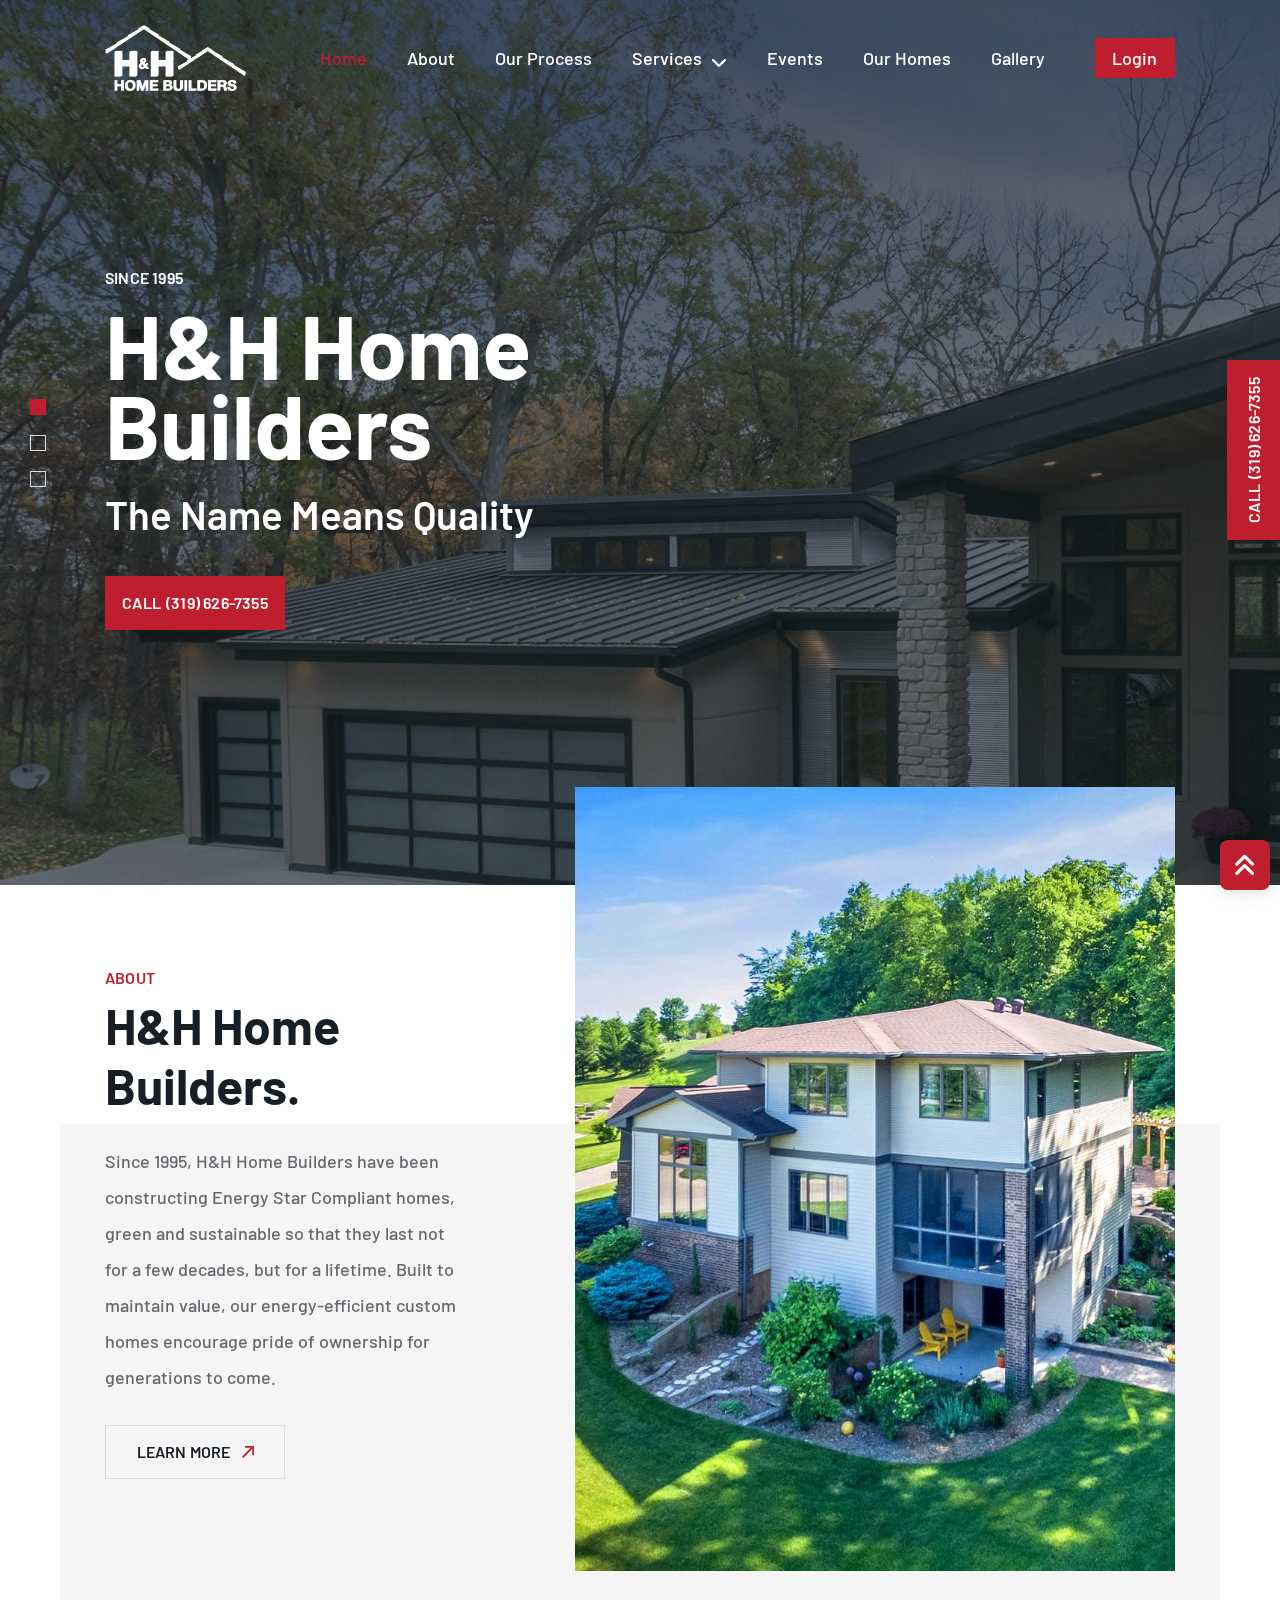
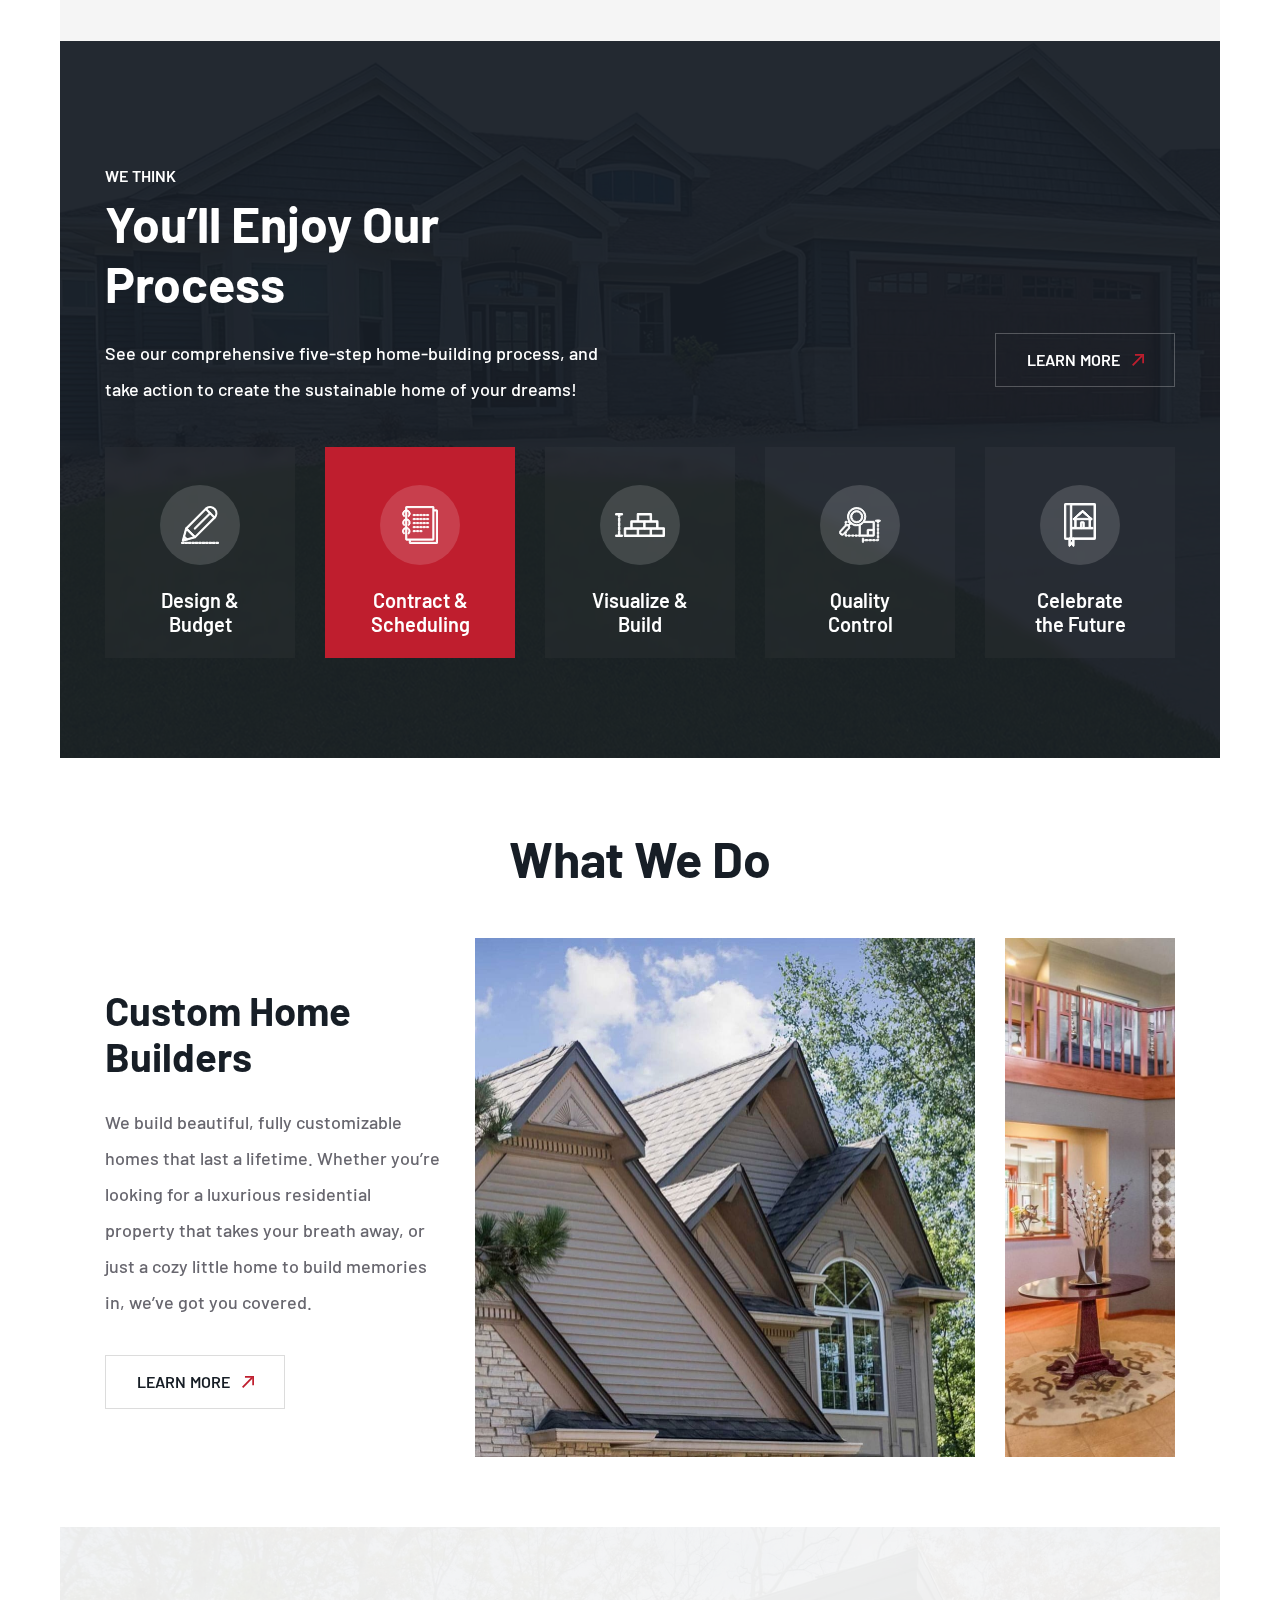
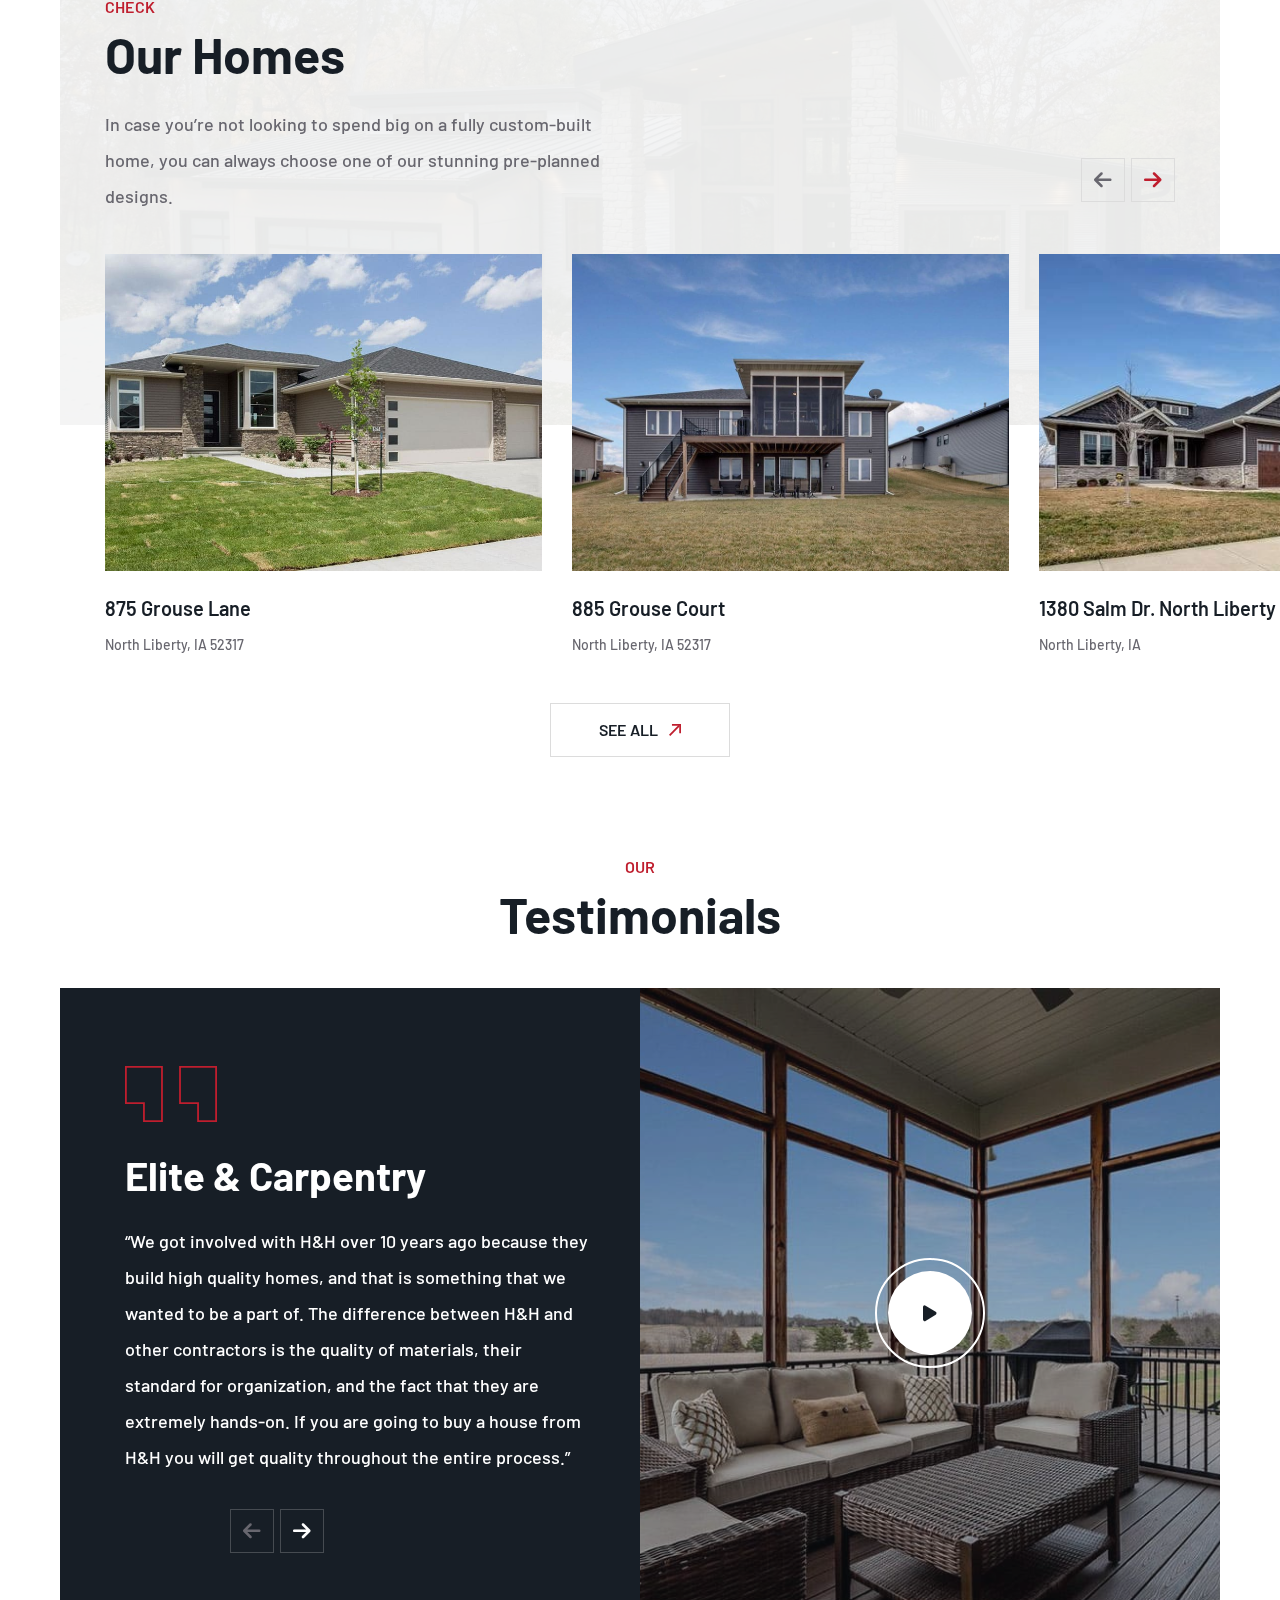
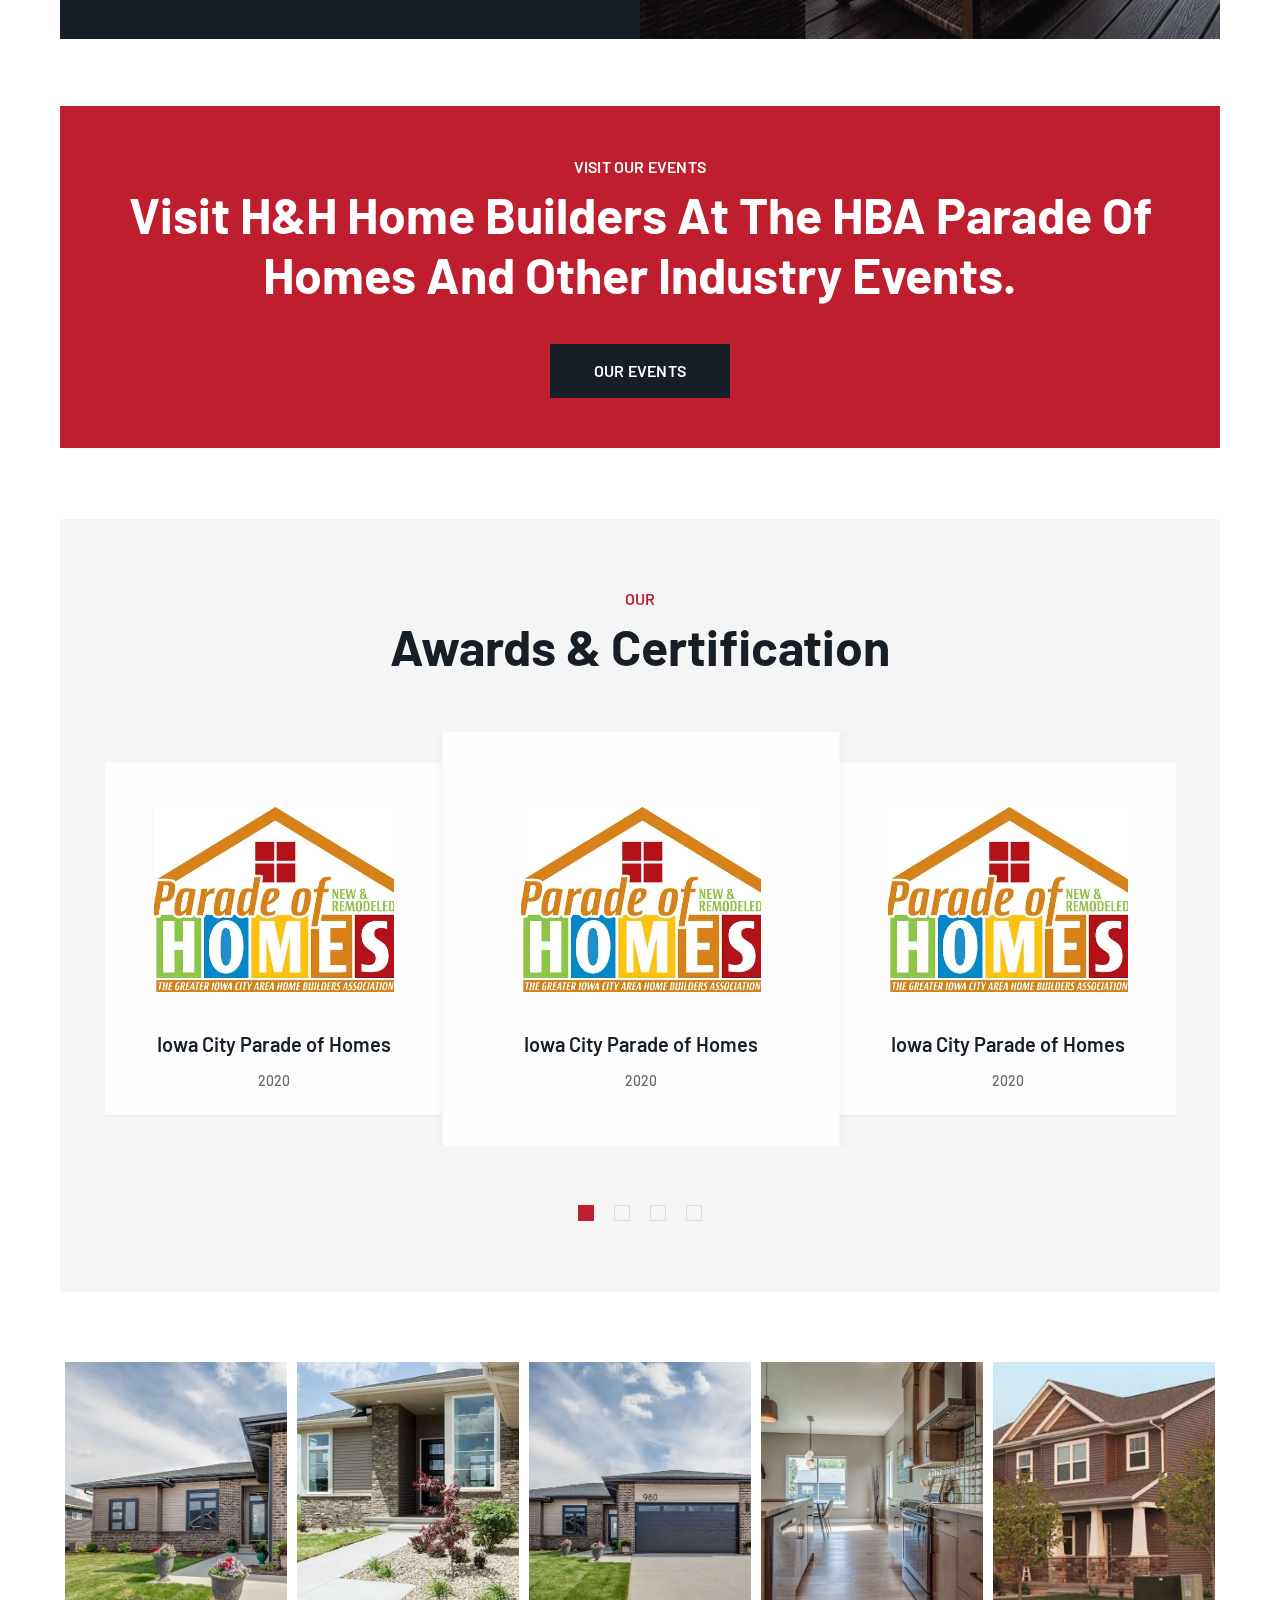
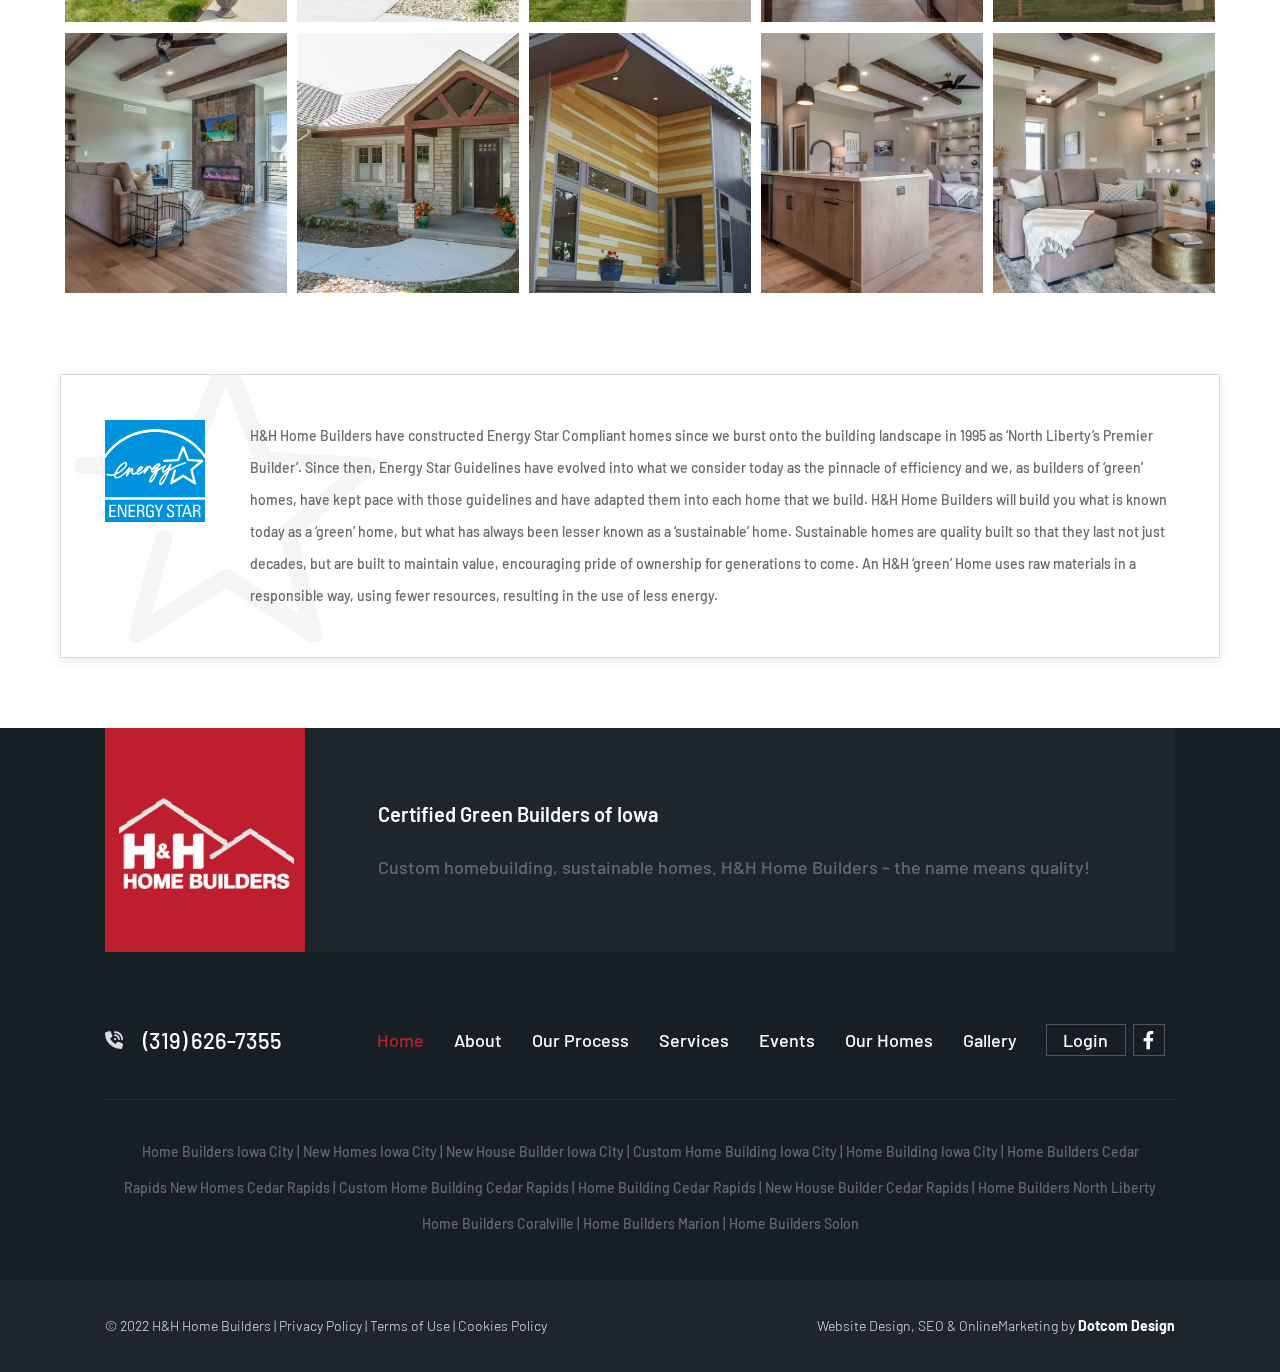
==== index.html @ 4965b9ce "12-07-2023 Start" ====
<!DOCTYPE html>
<html lang="en">

<head>
    <meta charset="UTF-8">
    <meta http-equiv="X-UA-Compatible" content="IE=edge">
    <meta name="viewport" content="width=device-width, initial-scale=1.0">
    <title>H&H Home Builders</title>

    <!-- favicon -->
    <link rel="shortcut icon" href="assets/images/Favicon.svg" type="image/x-icon">

    <!-- wow animation css file -->
    <link rel="stylesheet" href="assets/css/animate.css">

    <!-- link slick css file -->
    <link rel="stylesheet" href="assets/css/slick.css">
    <link rel="stylesheet" href="assets/css/slick-theme.css">

    <!-- fancybox css file -->
    <!-- <link rel="stylesheet" href="assets/css/jquery.fancybox.min.css"> -->
    <link rel="stylesheet" href="assets/css/fancybox-css-file.css">

    <!-- link font awesome file -->
    <link rel="stylesheet" href="assets/css/all.min.css">

    <!-- bootstrap css file -->
    <link rel="stylesheet" href="assets/css/bootstrap.min.css">

    <!-- link css file -->
    <link rel="stylesheet" href="assets/css/style.css">

</head>

<body>

    <!-- header section start -->
    <header class="main-header transparent-header">
        <div class="container">
            <div class="row">
                <div class="col-lg-2">
                    <div class="site-branding">
                        <a href="index.html" title="H&H Home Builders">
                            <img src="assets/images/H-HHomeBuilders-Defult-logo.png" alt="site-logo">
                        </a>
                    </div>
                </div>
                <div class="col-lg-10">
                    <div class="main-navigation">
                        <button class="menu-toggle for-mob"><span></span> <span></span> <span></span></button>
                        <nav class="header-mobile-menu">
                            <ul class="main-menu" id="primary-menu">
                                <li class="page-active"><a href="index.html" title="Home">Home</a></li>
                                <li><a href="about.html" title="About">About</a></li>
                                <li><a href="our-process.html" title="Our Process">Our Process</a></li>
                                <li class="menu-item-has-children"><a href="#" title="Services">Services</a>
                                    <ul class="sub-menu">
                                        <li><a href="custom-homes-services.html">Custom Homes</a></li>
                                        <li><a href="#">Services-2</a></li>
                                        <li><a href="#">Services-3</a></li>
                                    </ul>
                                </li>
                                <li><a href="events.html" title="Events">Events</a></li>
                                <li><a href="our-homes.html" title="Our Homes">Our Homes</a></li>
                                <li><a href="gallery.html" title="Gallery">Gallery</a></li>
                            </ul>
                            <div class="header-btn">
                                <a href="login.html" class="login-btn for-des-flex" title="Login">Login</a>
                                <a href="tel:3196267355" class="sec-btn for-mob-flex" title="Call (319) 626-7355" tabindex="0">Call Now</a>
                            </div>
                        </nav>
                        
                    </div>
                </div>
            </div>
        </div>
    </header>
    <!-- header section end -->

    <!-- main banner section start -->
    <section class="main-banner">
        <div class="banner-slider">
            <div class="banner-slide-bg back-image" style="background-image: url(./assets/images/main-banner-1.jpg);">
                <div class="sec-wp">
                    <div class="container">
                        <div class="row">
                            <div class="col-lg-6">
                                <div class="banner-contant white-text">
                                    <div class="sec-title">
                                        <h6 class="sub-title">since 1995</h6>
                                        <h1 class="h1-title">H&H Home Builders</h1>
                                    </div>
                                    <h3 class="h3-title">The Name Means Quality</h3>
                                    <div class="banner-btn">
                                        <a href="tel:3196267355" class="sec-btn" title="Call (319) 626-7355">Call<span class="for-des">(319) 626-7355</span><span class="for-mob">Now</span></a>
                                    </div>
                                </div>
                            </div>
                        </div>
                    </div>
                </div>
            </div>
            <div class="banner-slide-bg back-image" style="background-image: url(./assets/images/main-banner-1.jpg);">
                <div class="sec-wp">
                    <div class="container">
                        <div class="row">
                            <div class="col-lg-6">
                                <div class="banner-contant white-text">
                                    <div class="sec-title">
                                        <h6 class="sub-title">since 1995</h6>
                                        <h2 class="h1-title">H&H Home Builders</h2>
                                    </div>
                                    <h3 class="h3-title">The Name Means Quality</h3>
                                    <div class="banner-btn">
                                        <a href="tel:3196267355" class="sec-btn" title="Call (319) 626-7355">Call<span class="for-des">(319) 626-7355</span><span class="for-mob">Now</span></a>
                                    </div>
                                </div>
                            </div>
                        </div>
                    </div>
                </div>
            </div>
            <div class="banner-slide-bg back-image" style="background-image: url(./assets/images/main-banner-1.jpg);">
                <div class="sec-wp">
                    <div class="container">
                        <div class="row">
                            <div class="col-lg-6">
                                <div class="banner-contant white-text">
                                    <div class="sec-title">
                                        <h6 class="sub-title">since 1995</h6>
                                        <h2 class="h1-title">H&H Home Builders</h2>
                                    </div>
                                    <h3 class="h3-title">The Name Means Quality</h3>
                                    <div class="banner-btn">
                                        <a href="tel:3196267355" class="sec-btn" title="Call (319) 626-7355">Call<span class="for-des">(319) 626-7355</span><span class="for-mob">Now</span></a>
                                    </div>
                                </div>
                            </div>
                        </div>
                    </div>
                </div>
            </div>
        </div>
    </section>
    <!-- main banner section end -->

    <!-- about section start -->
    <section class="about-sec sec-space-x">
        <div class="sec-wp">
            <div class="container">
                <div class="row">
                    <div class="col-lg-5">
                        <div class="about-contant">
                            <div class="sec-title">
                                <h6 class="sub-title">about</h6>
                                <h2 class="h2-title">H&H Home Builders. </h2>
                            </div>
                            <p>Since 1995, H&H Home Builders have been constructing Energy Star Compliant homes, green
                                and
                                sustainable so that they last not for a few decades, but for a lifetime. Built to
                                maintain
                                value, our energy-efficient custom homes encourage pride of ownership for generations to
                                come.</p>
                            <div class="about-btn">
                                <a href="about.html" class="sec-btn border-btn" title="Learn More">Learn More <span
                                        class="right-up-arrow"
                                        style="-webkit-mask-image: url(./assets/images/right-up-arrow.svg);"></span></a>
                            </div>
                        </div>
                    </div>
                    <div class="col-lg-7">
                        <div class="about-sec-right">
                            <div class="about-sec-image">
                                <img src="assets/images/about-sec-image.jpg" alt="about-image">
                            </div>
                        </div>
                    </div>
                </div>
            </div>
        </div>
    </section>
    <!-- about section end -->

    <!-- we think section start -->
    <section class="we-think sec-space-x">
        <div class="sec-wp back-img" style="background-image: url(./assets/images/we-think-bg-image.jpg);">
            <div class="container">
                <div class="row">
                    <div class="col-lg-6">
                        <div class="we-think-contant white-text">
                            <div class="sec-title">
                                <h6 class="sub-title">WE THINK</h6>
                                <h2 class="h2-title">You’ll Enjoy Our Process</h2>
                            </div>
                            <p>See our comprehensive five-step home-building process, and take action to create the
                                sustainable home of your dreams!</p>
                        </div>
                    </div>
                    <div class="col-lg-6">
                        <div class="we-think-btn">
                            <a href="our-process.html" class="sec-btn border-btn for-des-flex" title="Learn More">Learn More <span
                                    class="right-up-arrow"
                                    style="-webkit-mask-image: url(./assets/images/right-up-arrow.svg);"></span></a>
                        </div>
                    </div>
                </div>
                <div class="row we-think-box-slider">
                    <div class="col-lg-2">
                        <div class="we-think-box white-text">
                            <div class="we-think-box-icon">
                                <img src="assets/images/Design.svg" alt="we-think-box-icon">
                            </div>
                            <h5 class="h5-title">Design & Budget</h5>
                        </div>
                    </div>
                    <div class="col-lg-2">
                        <div class="we-think-box white-text active">
                            <div class="we-think-box-icon">
                                <img src="assets/images/Contract.svg" alt="we-think-box-icon">
                            </div>
                            <h5 class="h5-title">Contract & Scheduling</h5>
                        </div>
                    </div>
                    <div class="col-lg-2">
                        <div class="we-think-box white-text">
                            <div class="we-think-box-icon">
                                <img src="assets/images/Build.svg" alt="we-think-box-icon">
                            </div>
                            <h5 class="h5-title">Visualize & Build</h5>
                        </div>
                    </div>
                    <div class="col-lg-2">
                        <div class="we-think-box white-text">
                            <div class="we-think-box-icon">
                                <img src="assets/images/Quality.svg" alt="we-think-box-icon">
                            </div>
                            <h5 class="h5-title">Quality Control</h5>
                        </div>
                    </div>
                    <div class="col-lg-2">
                        <div class="we-think-box white-text">
                            <div class="we-think-box-icon">
                                <img src="assets/images/Celebrate.svg" alt="we-think-box-icon">
                            </div>
                            <h5 class="h5-title">Celebrate the Future</h5>
                        </div>
                    </div>
                </div>
            </div>
        </div>
    </section>
    <!-- we think section end -->

    <!-- what we do section start -->
    <section class="what-we-do">
        <div class="container">
            <div class="row">
                <div class="col-lg-12">
                    <div class="sec-title">
                        <h2 class="h2-title">What We Do</h2>
                    </div>
                </div>
            </div>
            <div class="row align-items-center">
                <div class="col-lg-4">
                    <div class="what-we-do-contant">
                        <h3 class="h3-title">Custom Home Builders</h3>
                        <p>We build beautiful, fully customizable homes that last a lifetime. Whether you’re looking for
                            a luxurious residential property that takes your breath away, or just a cozy little home to
                            build memories in, we’ve got you covered. </p>
                        <div class="what-we-do-btn">
                            <a href="custom-homes-services.html" class="sec-btn border-btn" title="Learn More">Learn More <span
                                    class="right-up-arrow"
                                    style="-webkit-mask-image: url(./assets/images/right-up-arrow.svg);"></span></a>
                        </div>
                    </div>
                </div>
                <div class="col-lg-8">
                    <div class="common-image-group">
                        <div class="common-image">
                            <img src="assets/images/what-we-do-image01.jpg" alt="what-we-do-image">
                        </div>
                        <div class="common-image small-image">
                            <img src="assets/images/what-we-do-image02.jpg" alt="what-we-do-image">
                        </div>
                    </div>
                </div>

            </div>
        </div>
    </section>
    <!-- what we do section end -->

    <!-- check our home section start -->
    <section class="check-our-home sec-space-x">
        <div class="sec-wp">
            <div class="check-our-home-bg back-img"
                style="background-image: url(./assets/images/our-home-bg-image.jpg);"></div>
            <div class="container">
                <div class="row">
                    <div class="col-lg-6">
                        <div class="check-our-home-contant">
                            <div class="sec-title">
                                <h6 class="sub-title">check</h6>
                                <h2 class="h2-title">Our Homes</h2>
                            </div>
                            <p>In case you’re not looking to spend big on a fully custom-built home, you can always
                                choose one
                                of our stunning pre-planned designs.</p>
                        </div>
                    </div>
                </div>
                <div class="row check-our-home-slider">
                    <div class="col-lg-6">
                        <div class="our-home-box">
                            <div class="our-home-image">
                                <img src="assets/images/our-home-image01.jpg" alt="our-home-image">
                            </div>
                            <div class="our-home-image-info">
                                <h5 class="h5-title">875 Grouse Lane</h5>
                                <p>North Liberty, IA 52317</p>
                            </div>
                        </div>
                    </div>
                    <div class="col-lg-6">
                        <div class="our-home-box">
                            <div class="our-home-image">
                                <img src="assets/images/our-home-image02.jpg" alt="our-home-image">
                            </div>
                            <div class="our-home-image-info">
                                <h5 class="h5-title">885 Grouse Court</h5>
                                <p>North Liberty, IA 52317</p>
                            </div>
                        </div>
                    </div>
                    <div class="col-lg-6">
                        <div class="our-home-box">
                            <div class="our-home-image">
                                <img src="assets/images/our-home-image03.jpg" alt="our-home-image">
                            </div>
                            <div class="our-home-image-info">
                                <h5 class="h5-title">1380 Salm Dr. North Liberty</h5>
                                <p>North Liberty, IA</p>
                            </div>
                        </div>
                    </div>
                    <div class="col-lg-6">
                        <div class="our-home-box">
                            <div class="our-home-image">
                                <img src="assets/images/our-home-image04.jpg" alt="our-home-image">
                            </div>
                            <div class="our-home-image-info">
                                <h5 class="h5-title">Walnut Acres</h5>
                                <p>North Liberty, IA 52317</p>
                            </div>
                        </div>
                    </div>
                    <div class="col-lg-6">
                        <div class="our-home-box">
                            <div class="our-home-image">
                                <img src="assets/images/our-home-image04.jpg" alt="our-home-image">
                            </div>
                            <div class="our-home-image-info">
                                <h5 class="h5-title">Walnut Acres</h5>
                                <p>North Liberty, IA 52317</p>
                            </div>
                        </div>
                    </div>
                </div>
                <div class="check-our-home-btn">
                    <a href="our-homes.html" class="sec-btn border-btn" title="See All">see all <span class="right-up-arrow"
                            style="-webkit-mask-image: url(./assets/images/right-up-arrow.svg);"></span></a>
                </div>
            </div>
        </div>
    </section>
    <!-- check our home section end -->

    <!-- our testimonials section start -->
    <section class="our-testimonials sec-space-x">
        <div class="sec-wp">
            <div class="container">
                <div class="row">
                    <div class="col-lg-12">
                        <div class="sec-title">
                            <h6 class="sub-title">our</h6>
                            <h2 class="h2-title">Testimonials</h2>
                        </div>
                    </div>
                </div>
            </div>
            <div class="our-testimonials-slider">
                <div class="testimonials-slide">
                    <div class="row">
                        <div class="col-lg-6">
                            <div class="our-testimonials-left">
                                <div class="our-testimonials-contant white-text">
                                    <div class="our-testimonials-icon">
                                        <img src="assets/images/quotes.svg" alt="our-testimonials-icon">
                                    </div>
                                    <div class="our-testimonials-text-info white-text">
                                        <h3 class="h3-title">Elite & Carpentry</h3>
                                        <p>“We got involved with H&H over 10 years ago because they build high
                                            quality
                                            homes, and that is something that we wanted to be a part of. The
                                            difference
                                            between H&H and other contractors is the quality of materials, their
                                            standard for organization, and the fact that they are extremely
                                            hands-on. If
                                            you are going to buy a house from H&H you will get quality throughout
                                            the
                                            entire process.”</p>
                                    </div>
                                </div>
                            </div>
                        </div>
                        <div class="col-lg-6">
                            <div class="our-testimonials-right">
                                <div class="our-testimonials-image back-img"
                                    style="background-image: url(./assets/images/our-testimonials-image01.jpg);">
                                    <a href="https://www.youtube.com/watch?v=NpEaa2P7qZI&amp;pp=ygURcGxhY2Vob2xkZXIgdmlkZW8%3D"
                                        class="play-btn" data-fancybox="video-gallery" title="Play Now" tabindex="0"><i
                                            class="fa-solid fa-play"></i></a>
                                </div>
                            </div>
                        </div>
                    </div>
                </div>
                <div class="testimonials-slide">
                    <div class="row">
                        <div class="col-lg-6">
                            <div class="our-testimonials-left">
                                <div class="our-testimonials-contant white-text">
                                    <div class="our-testimonials-icon">
                                        <img src="assets/images/quotes.svg" alt="our-testimonials-icon">
                                    </div>
                                    <div class="our-testimonials-text-info white-text">
                                        <h3 class="h3-title">Elite & Carpentry</h3>
                                        <p>“We got involved with H&H over 10 years ago because they build high
                                            quality
                                            homes, and that is something that we wanted to be a part of. The
                                            difference
                                            between H&H and other contractors is the quality of materials, their
                                            standard for organization, and the fact that they are extremely
                                            hands-on. If
                                            you are going to buy a house from H&H you will get quality throughout
                                            the
                                            entire process.”</p>
                                    </div>
                                </div>
                            </div>
                        </div>
                        <div class="col-lg-6">
                            <div class="our-testimonials-right">
                                <div class="our-testimonials-image back-img"
                                    style="background-image: url(./assets/images/our-testimonials-image01.jpg);">
                                    <a href="https://www.youtube.com/watch?v=NpEaa2P7qZI&amp;pp=ygURcGxhY2Vob2xkZXIgdmlkZW8%3D"
                                        class="play-btn" data-fancybox="video-gallery" title="Play Now" tabindex="0"><i
                                            class="fa-solid fa-play"></i></a>
                                </div>
                            </div>
                        </div>
                    </div>
                </div>
            </div>
        </div>
        </div>
    </section>
    <!-- our testimonials section end -->

    <!-- visit our events section start -->
    <section class="visit-our-events sec-space-x">
        <div class="sec-wp">
            <div class="container">
                <div class="row">
                    <div class="col-lg-12">
                        <div class="visit-our-contant white-text">
                            <div class="sec-title">
                                <h6 class="sub-title">visit our events</h6>
                                <h2 class="h2-title">Visit H&H Home Builders at the HBA Parade of Homes and other
                                    Industry Events.</h2>
                            </div>
                            <div class="visit-our-events-btn">
                                <a href="events.html" class="sec-btn black-btn" title="Our Events">our events</a>
                            </div>
                        </div>
                    </div>
                </div>
            </div>
        </div>
    </section>
    <!-- visit our events section end -->

    <!-- awards certification section start -->
    <section class="awards-certification sec-space-x">
        <div class="sec-wp">
            <div class="container">
                <div class="row">
                    <div class="col-lg-12">
                        <div class="sec-title">
                            <h6 class="sub-title">our</h6>
                            <h2 class="h2-title">Awards & Certification</h2>
                        </div>
                    </div>
                </div>
                <div class="row awards-certification-slider">
                    <div class="col-lg-4">
                        <div class="awards-certification-box">
                            <div class="awards-certification-image">
                                <img src="assets/images/Awards-Certification-image01.jpg"
                                    alt="awards-certification-image">
                            </div>
                            <div class="awards-certification-image-info">
                                <h5 class="h5-title">Iowa City Parade of Homes</h5>
                                <p>2020</p>
                            </div>
                        </div>
                    </div>
                    <div class="col-lg-4">
                        <div class="awards-certification-box">
                            <div class="awards-certification-image">
                                <img src="assets/images/Awards-Certification-image01.jpg"
                                    alt="awards-certification-image">
                            </div>
                            <div class="awards-certification-image-info">
                                <h5 class="h5-title">Iowa City Parade of Homes</h5>
                                <p>2020</p>
                            </div>
                        </div>
                    </div>
                    <div class="col-lg-4">
                        <div class="awards-certification-box">
                            <div class="awards-certification-image">
                                <img src="assets/images/Awards-Certification-image01.jpg"
                                    alt="awards-certification-image">
                            </div>
                            <div class="awards-certification-image-info">
                                <h5 class="h5-title">Iowa City Parade of Homes</h5>
                                <p>2020</p>
                            </div>
                        </div>
                    </div>
                    <div class="col-lg-4">
                        <div class="awards-certification-box">
                            <div class="awards-certification-image">
                                <img src="assets/images/Awards-Certification-image01.jpg"
                                    alt="awards-certification-image">
                            </div>
                            <div class="awards-certification-image-info">
                                <h5 class="h5-title">Iowa City Parade of Homes</h5>
                                <p>2020</p>
                            </div>
                        </div>
                    </div>
                </div>
            </div>
        </div>
    </section>
    <!-- awards certification section end -->

    <!-- gallery section start -->
    <section class="gallery-view sec-space-x">
        <div class="sec-wp">
            <div class="container">
                <div class="row gallery-view-slider">
                    <div class="col-lg-2">
                        <div class="gallery-view-image">
                            <img src="assets/images/gallery-image1.jpg" data-fancybox="gallery"
                                alt="gallery-view-image">
                        </div>
                    </div>
                    <div class="col-lg-2">
                        <div class="gallery-view-image">
                            <img src="assets/images/gallery-image2.jpg" data-fancybox="gallery"
                                alt="gallery-view-image">
                        </div>
                    </div>
                    <div class="col-lg-2">
                        <div class="gallery-view-image">
                            <img src="assets/images/gallery-image3.jpg" data-fancybox="gallery"
                                alt="gallery-view-image">
                        </div>
                    </div>
                    <div class="col-lg-2">
                        <div class="gallery-view-image">
                            <img src="assets/images/gallery-image4.jpg" data-fancybox="gallery"
                                alt="gallery-view-image">
                        </div>
                    </div>
                    <div class="col-lg-2">
                        <div class="gallery-view-image">
                            <img src="assets/images/gallery-image5.jpg" data-fancybox="gallery"
                                alt="gallery-view-image">
                        </div>
                    </div>
                    <div class="col-lg-2">
                        <div class="gallery-view-image">
                            <img src="assets/images/gallery-image6.jpg" data-fancybox="gallery"
                                alt="gallery-view-image">
                        </div>
                    </div>
                    <div class="col-lg-2">
                        <div class="gallery-view-image">
                            <img src="assets/images/gallery-image7.jpg" data-fancybox="gallery"
                                alt="gallery-view-image">
                        </div>
                    </div>
                    <div class="col-lg-2">
                        <div class="gallery-view-image">
                            <img src="assets/images/gallery-image8.jpg" data-fancybox="gallery"
                                alt="gallery-view-image">
                        </div>
                    </div>
                    <div class="col-lg-2">
                        <div class="gallery-view-image">
                            <img src="assets/images/gallery-image9.jpg" data-fancybox="gallery"
                                alt="gallery-view-image">
                        </div>
                    </div>
                    <div class="col-lg-2">
                        <div class="gallery-view-image">
                            <img src="assets/images/gallery-image10.jpg" data-fancybox="gallery"
                                alt="gallery-view-image">
                        </div>
                    </div>
                </div>
            </div>
        </div>
    </section>
    <!-- gallery section end -->

    <!-- energy star section start -->
    <section class="energy-star sec-space-x">
        <div class="sec-wp back-img" style="background-image: url(./assets/images/star-grey.svg);">
            <div class="container">
                <div class="row">
                    <div class="col-xl-1 col-lg-2">
                        <div class="energy-star-logo">
                            <img src="assets/images/energy-star-logo.svg" alt="energy-star-logo">
                        </div>
                    </div>
                    <div class="col-xl-11 col-lg-10">
                        <div class="energy-star-text-info">
                            <p>H&H Home Builders have constructed Energy Star Compliant homes since we burst onto the
                                building landscape in 1995 as ‘North Liberty’s Premier Builder’. Since then, Energy Star
                                Guidelines have evolved into what we consider today as the pinnacle of efficiency and
                                we, as builders of ‘green’ homes, have kept pace with those guidelines and have adapted
                                them into each home that we build. H&H Home Builders will build you what is known today
                                as a ‘green’ home, but what has always been lesser known as a ‘sustainable’ home.
                                Sustainable homes are quality built so that they last not just decades, but are built to
                                maintain value, encouraging pride of ownership for generations to come. An H&H ‘green’
                                Home uses raw materials in a responsible way, using fewer resources, resulting in the
                                use of less energy.</p>
                        </div>
                    </div>
                </div>
            </div>
        </div>
    </section>
    <!-- energy star section end -->

    <!-- footer section end -->
    <footer class="main-footer">
        <div class="top-footer">
            <div class="container">
                <div class="footer-top-box">
                    <div class="row align-items-center">
                        <div class="col-sm-2 col-2">
                            <div class="footer-logo-box">
                                <a href="index.html" title="H&H Home Builders" class="footer-site-logo">
                                    <img src="assets/images/H-HHomeBuilders-footer-logo.png" alt="footer-site-logo">
                                </a>
                            </div>
                        </div>
                        <div class="col-sm-10 col-10">
                            <div class="footer-logo-text-info">
                                <h5 class="h5-title">Certified Green Builders of Iowa</h5>
                                <p>Custom homebuilding, sustainable homes. H&H Home Builders – the name means quality!
                                </p>
                            </div>
                        </div>
                    </div>
                </div>
                <div class="footer-middle-contant">
                    <div class="row justify-content-between">
                        <div class="col-xl-2 col-lg-3 col-sm-6 col-6 order-1 order-lg-1">
                            <div class="footer-contact-info">
                                <a href="tel:319-626-7355" title="(319) 626-7355">
                                    <span class="contact-icon"><i class="fa-solid fa-phone-volume"></i></span>
                                    <span class="contact-text">(319) 626-7355</span>
                                </a>
                            </div>
                        </div>
                        <div class="col-xl-8 col-lg-7 col-sm-12 order-3 order-lg-2">
                            <ul class="footer-page-link">
                                <li class="page-active"><a href="index.html" title="Home">Home</a></li>
                                <li><a href="about.html" title="About">About</a></li>
                                <li><a href="our-process.html" title="Our Process">Our Process</a></li>
                                <li><a href="custom-homes-services.html" title="Services">Services</a></li>
                                <li><a href="events.html" title="Events">Events</a></li>
                                <li><a href="our-homes.html" title="Our Homes">Our Homes</a></li>
                                <li><a href="gallery.html" title="Gallery">Gallery</a></li>
                            </ul>
                        </div>
                        <div class="col-xl-2 col-lg-2 col-sm-6 col-6 order-2 order-lg-3">
                            <div class="footer-btn-info">
                                <ul class="footer-social-media social-media-list">
                                    <li><a href="login.html" class="login-btn" title="Login">Login</a></li>
                                    <li><a href="#" class="social-icon-box" title="Follow Now"><i
                                                class="fa-brands fa-facebook-f"></i></a></li>
                                </ul>
                            </div>
                        </div>
                    </div>
                </div>
                <div class="row">
                    <div class="col-lg-12">
                        <div class="footer-description-text">
                            <p>Home Builders Iowa City | New Homes Iowa City | New House Builder Iowa City | Custom Home
                                Building Iowa City | Home Building Iowa City | Home Builders Cedar Rapids
                                New Homes Cedar Rapids | Custom Home Building Cedar Rapids | Home Building Cedar Rapids
                                | New House Builder Cedar Rapids | Home Builders North Liberty
                                Home Builders Coralville | Home Builders Marion | Home Builders Solon</p>
                        </div>
                    </div>
                </div>
            </div>
        </div>
        <div class="bottom-footer">
            <div class="container">
                <div class="row">
                    <div class="col-lg-6">
                        <div class="copy-right-left-contant">
                            <p>© 2022 H&H Home Builders | <a href="#" title="Privacy Policy">Privacy Policy</a> | <a
                                    href="#" title="Terms of Use">Terms of Use</a> | <a href="#"
                                    title="Cookies Policy">Cookies Policy</a></p>
                        </div>
                    </div>
                    <div class="col-lg-6">
                        <div class="copy-right-end-contant">
                            <p><a href="#" title="Website Design">Website Design</a>, <a href="#"
                                    title="SEO & Online">SEO & Online</a>Marketing by <a href="#" class="marketing-by"
                                    title="Dotcom Design">Dotcom Design</a></p>
                        </div>
                    </div>
                </div>
            </div>
        </div>
        <div class="scrolltop" id="scrollToTop">
            <i class="fa-solid fa-angles-up"></i>
        </div>
        <div class="top-fixed-btn">
            <a href="tel:3196267355" class="sec-btn" title="Call (319) 626-7355">Call <span class="for-des">(319) 626-7355</span><span class="for-mob">Now</span></a>
        </div>
    </footer>
    <!-- footer section end -->





    <!-- jquery js file -->
    <script src="assets/js/code.jquery.com_jquery-3.7.0.min.js"></script>

    <!-- bootstrap js file -->
    <script src="assets/js/bootstrap.min.js"></script>

    <!-- slick js file -->
    <script src="assets/js/slick.min.js"></script>

    <!-- wow animation js file -->
    <script src="assets/js/wow.min.js"></script>

    <!-- fancybox js file -->
    <script src="assets/js/fancybox-js-file.js"></script>
    <!-- <script src="assets/js/jquery.fancybox.min.js"></script> -->

    <!-- slick custome js file -->
    <script src="assets/js/custom.js"></script>



</body>

</html>
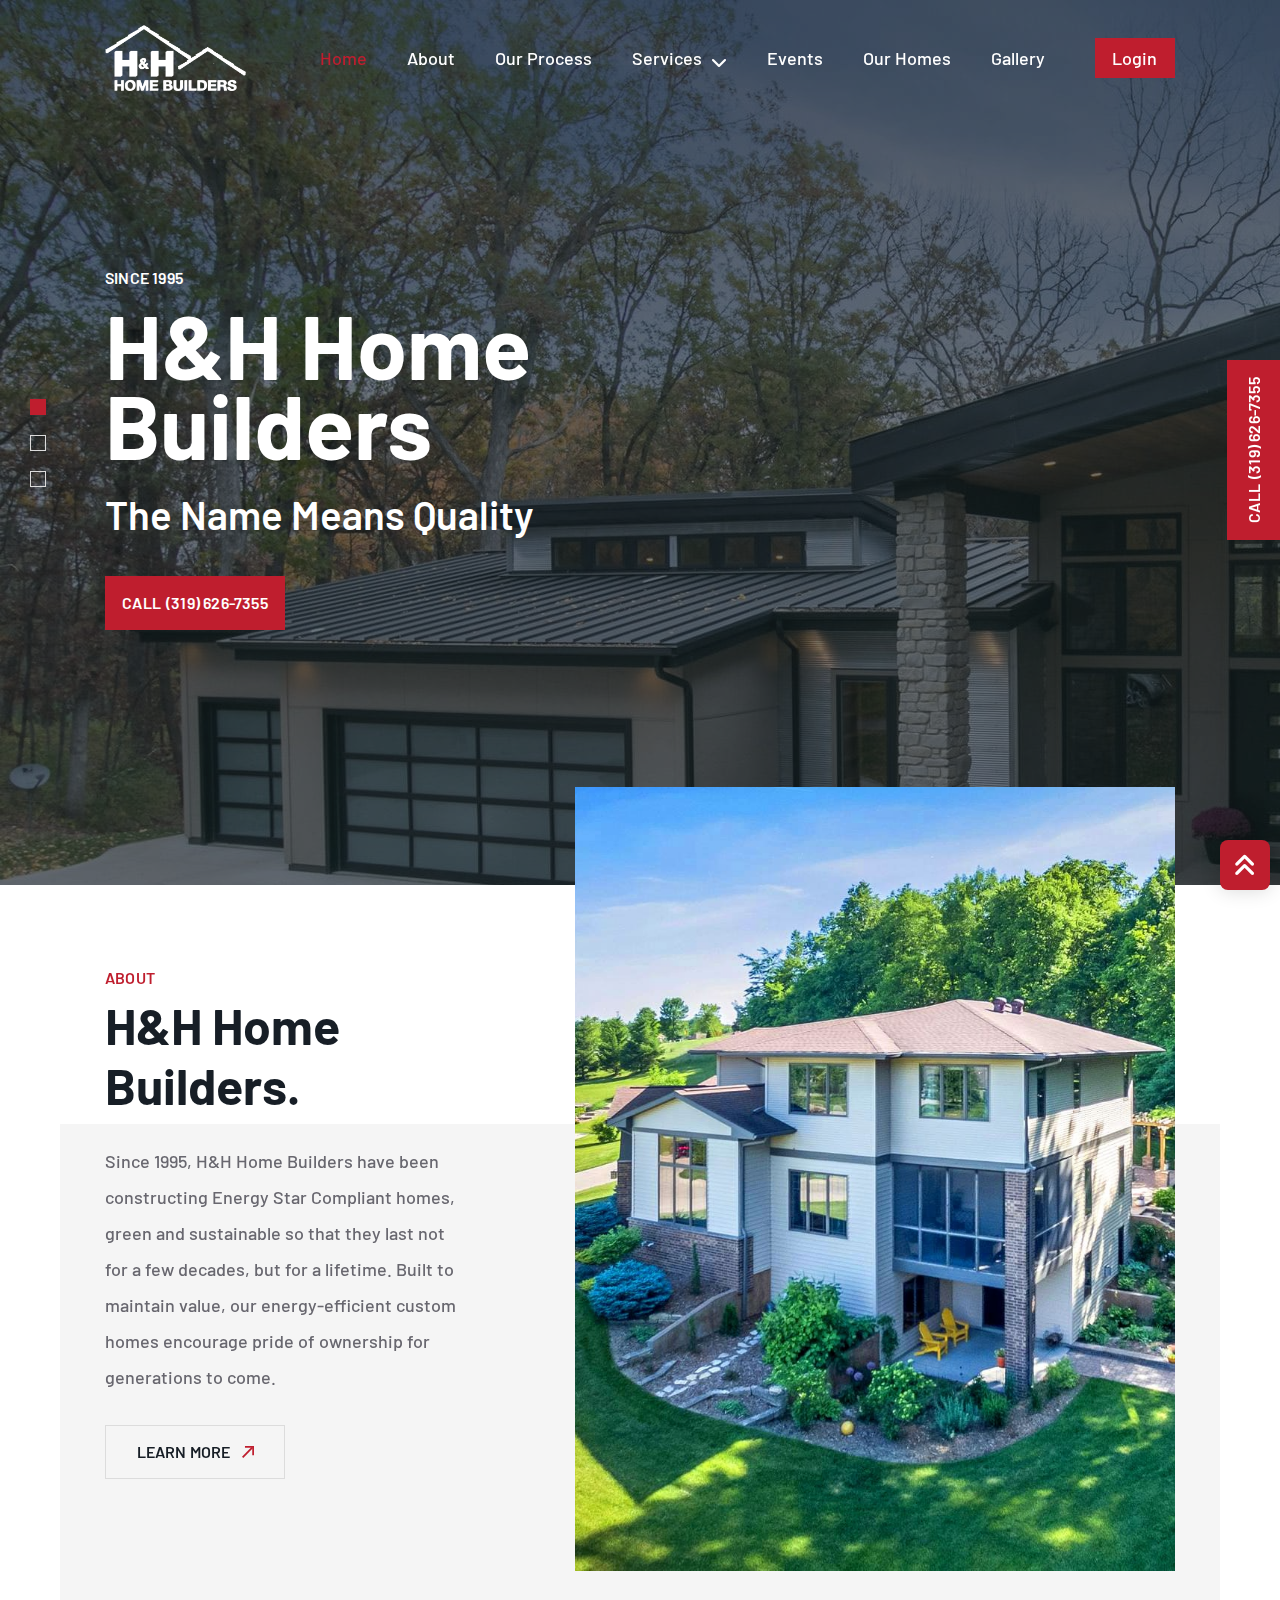
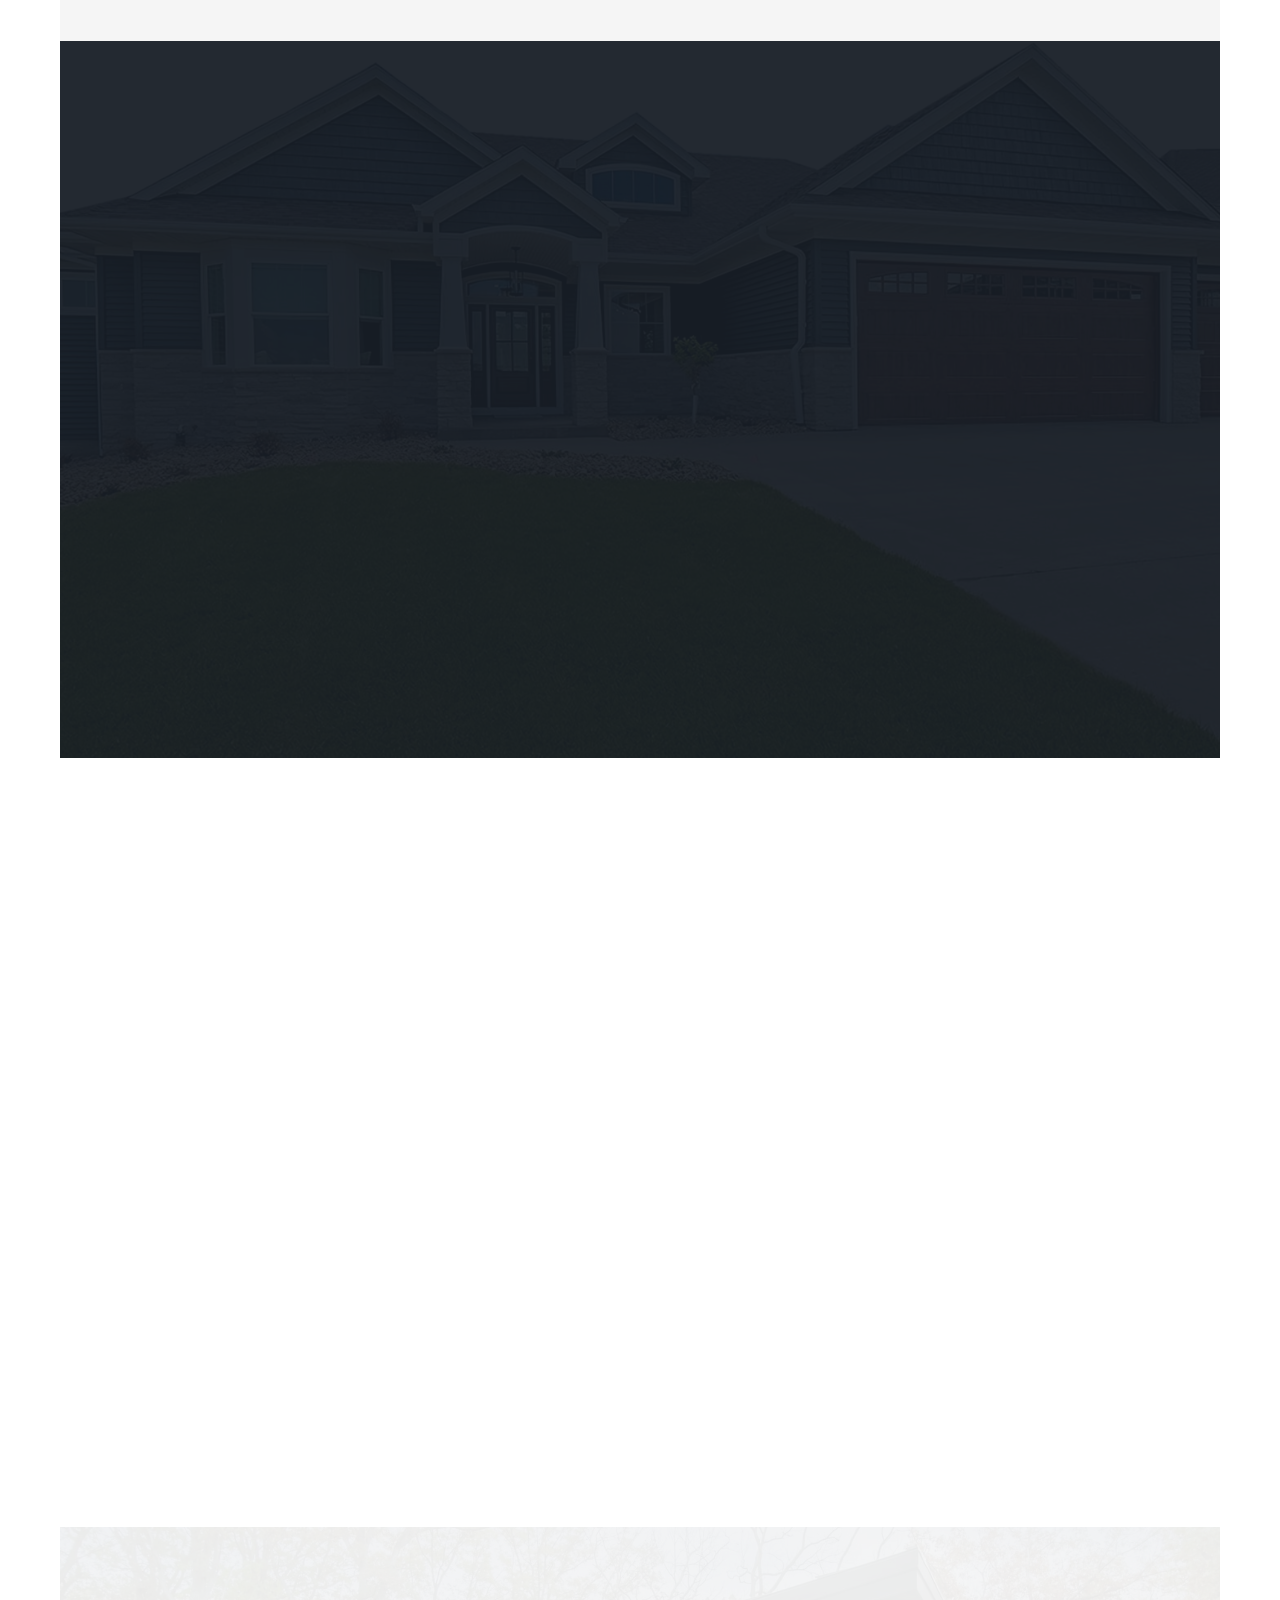
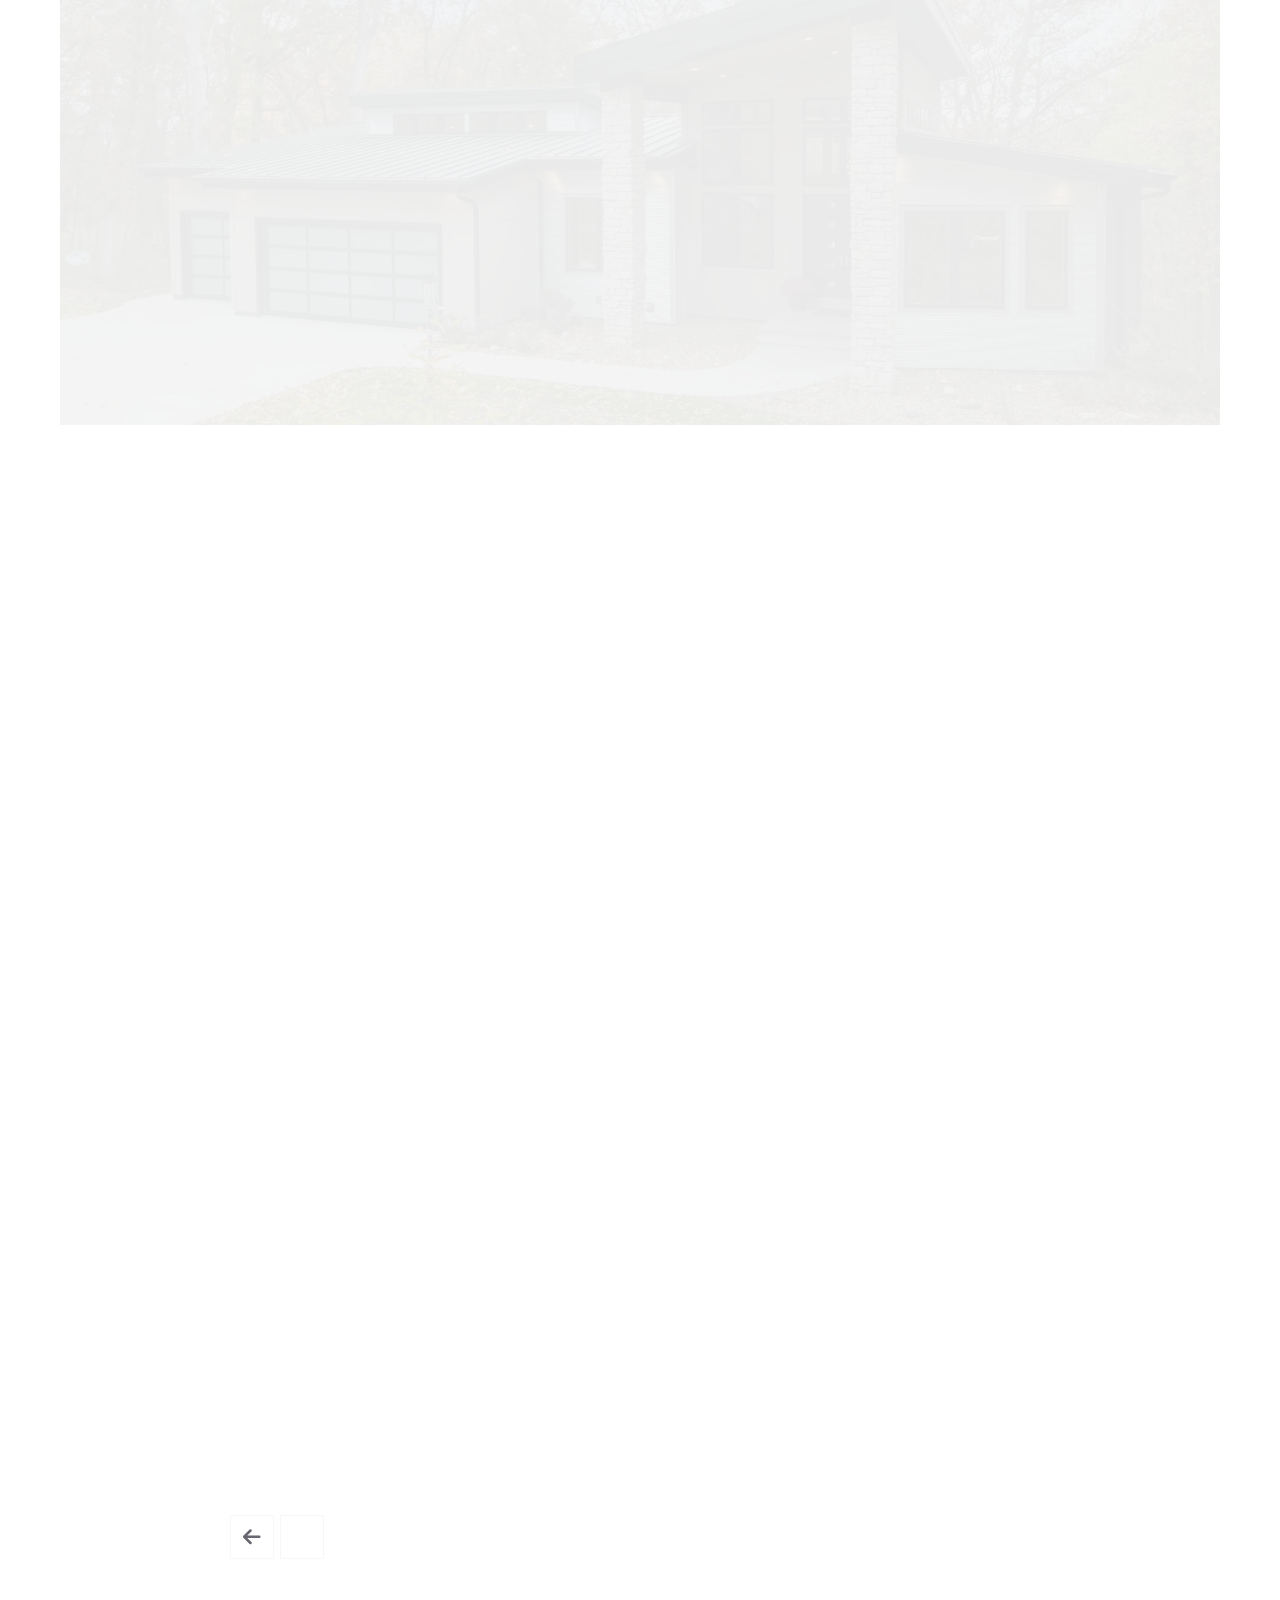
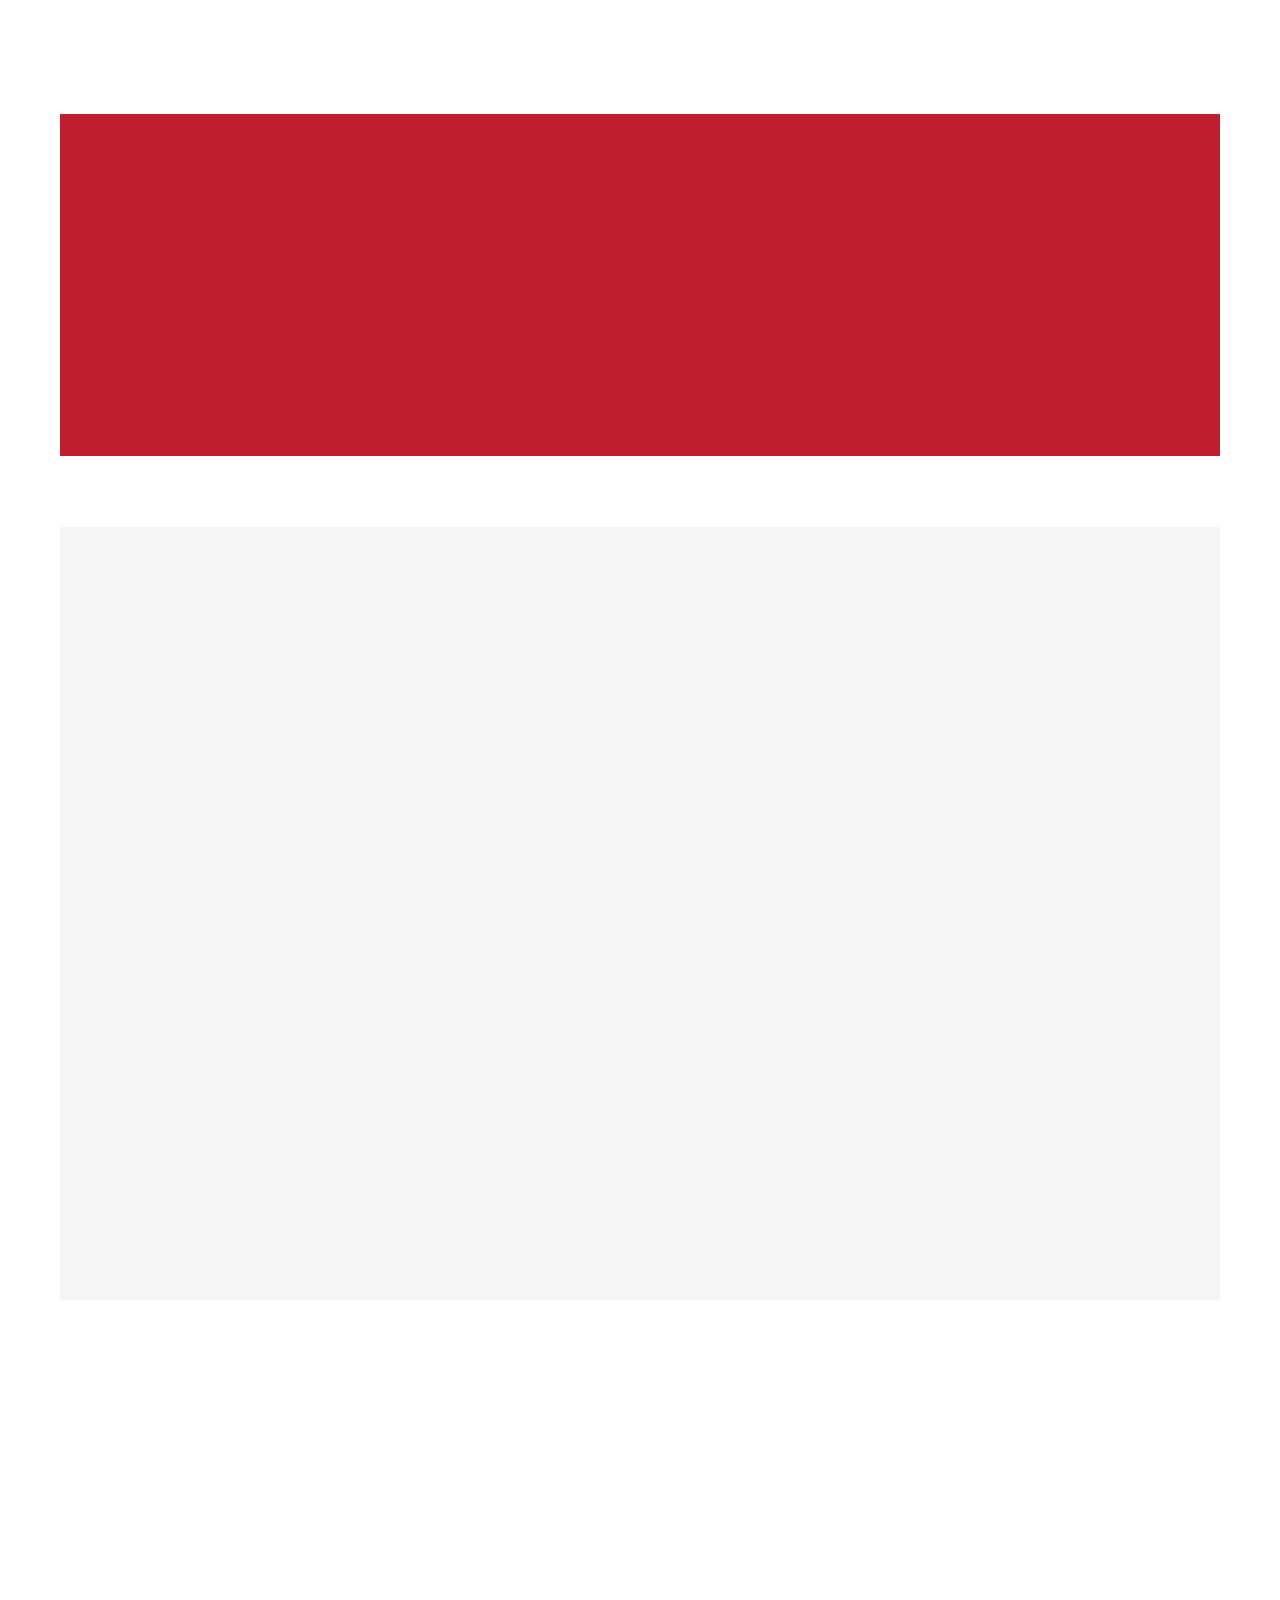
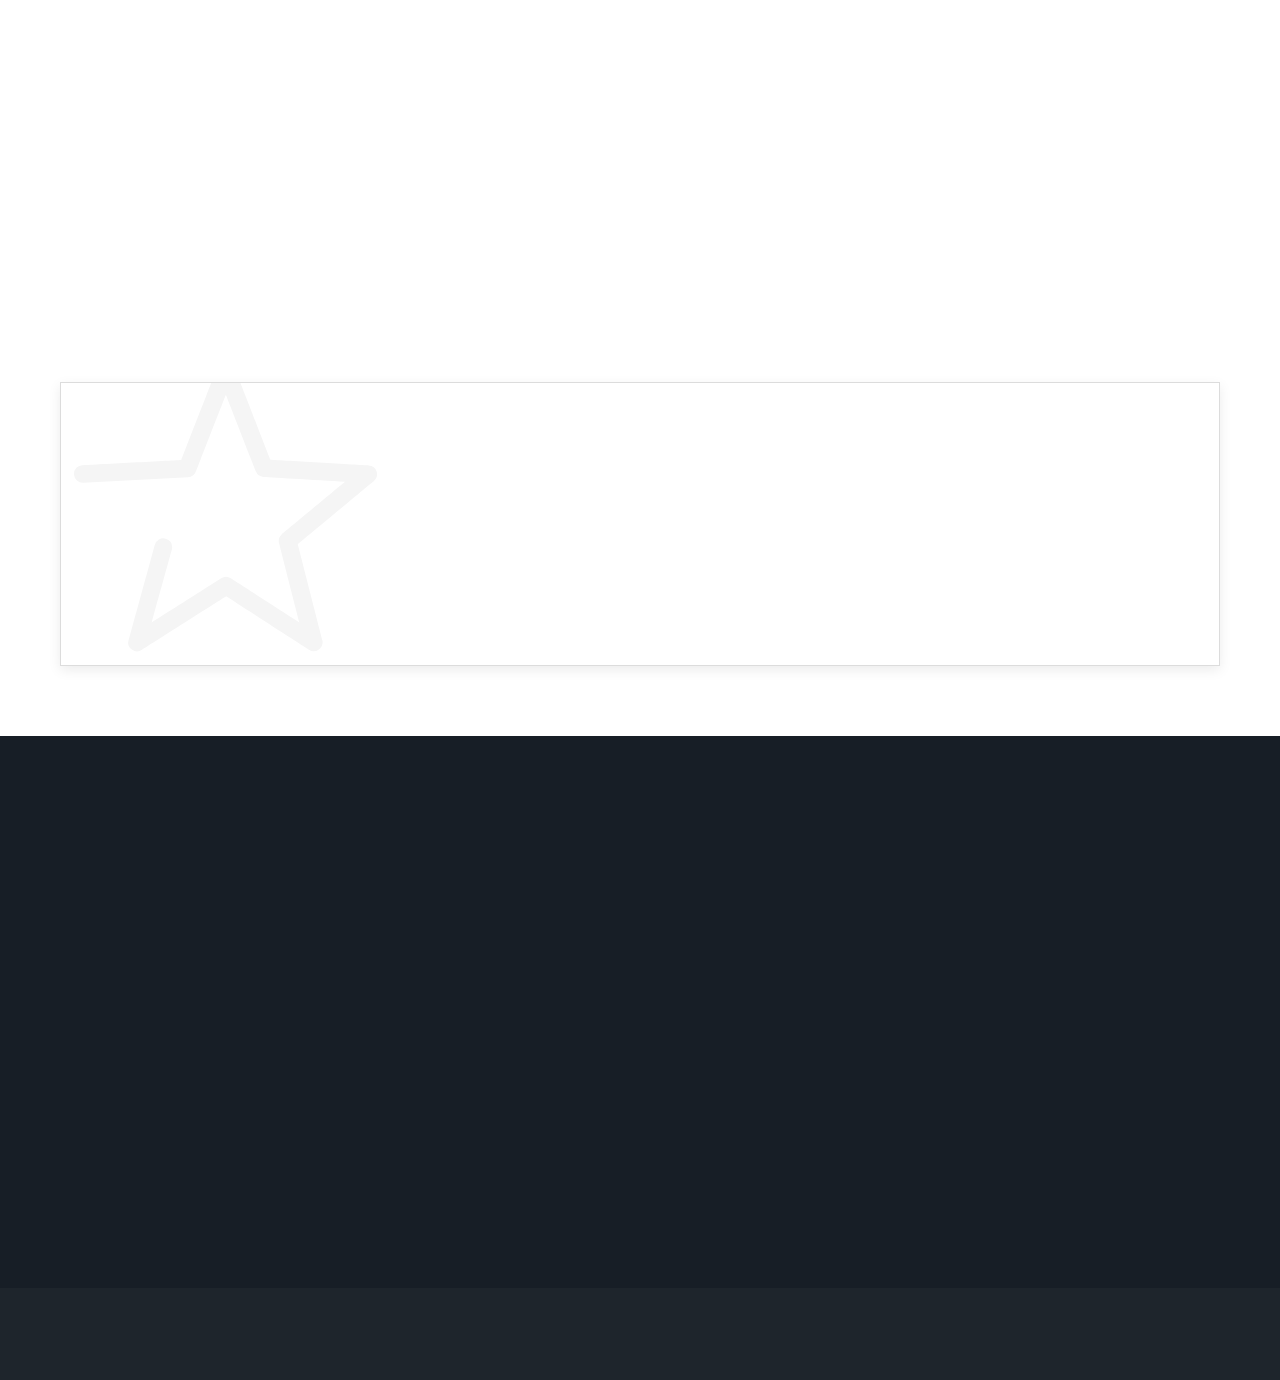
==== commit 6794447b: "13-07-2023" ====
--- a/index.html
+++ b/index.html
@@ -86,12 +86,12 @@
                         <div class="row">
                             <div class="col-lg-6">
                                 <div class="banner-contant white-text">
-                                    <div class="sec-title">
+                                    <div class="sec-title wow fadeInUp">
                                         <h6 class="sub-title">since 1995</h6>
                                         <h1 class="h1-title">H&H Home Builders</h1>
                                     </div>
-                                    <h3 class="h3-title">The Name Means Quality</h3>
-                                    <div class="banner-btn">
+                                    <h3 class="h3-title wow fadeInUp">The Name Means Quality</h3>
+                                    <div class="banner-btn wow fadeInUp">
                                         <a href="tel:3196267355" class="sec-btn" title="Call (319) 626-7355">Call<span class="for-des">(319) 626-7355</span><span class="for-mob">Now</span></a>
                                     </div>
                                 </div>
@@ -106,12 +106,12 @@
                         <div class="row">
                             <div class="col-lg-6">
                                 <div class="banner-contant white-text">
-                                    <div class="sec-title">
+                                    <div class="sec-title wow fadeInUp">
                                         <h6 class="sub-title">since 1995</h6>
                                         <h2 class="h1-title">H&H Home Builders</h2>
                                     </div>
-                                    <h3 class="h3-title">The Name Means Quality</h3>
-                                    <div class="banner-btn">
+                                    <h3 class="h3-title wow fadeInUp">The Name Means Quality</h3>
+                                    <div class="banner-btn wow fadeInUp">
                                         <a href="tel:3196267355" class="sec-btn" title="Call (319) 626-7355">Call<span class="for-des">(319) 626-7355</span><span class="for-mob">Now</span></a>
                                     </div>
                                 </div>
@@ -126,12 +126,12 @@
                         <div class="row">
                             <div class="col-lg-6">
                                 <div class="banner-contant white-text">
-                                    <div class="sec-title">
+                                    <div class="sec-title wow fadeInUp">
                                         <h6 class="sub-title">since 1995</h6>
                                         <h2 class="h1-title">H&H Home Builders</h2>
                                     </div>
-                                    <h3 class="h3-title">The Name Means Quality</h3>
-                                    <div class="banner-btn">
+                                    <h3 class="h3-title wow fadeInUp">The Name Means Quality</h3>
+                                    <div class="banner-btn wow fadeInUp">
                                         <a href="tel:3196267355" class="sec-btn" title="Call (319) 626-7355">Call<span class="for-des">(319) 626-7355</span><span class="for-mob">Now</span></a>
                                     </div>
                                 </div>
@@ -149,7 +149,7 @@
         <div class="sec-wp">
             <div class="container">
                 <div class="row">
-                    <div class="col-lg-5">
+                    <div class="col-lg-5 wow fadeInLeft">
                         <div class="about-contant">
                             <div class="sec-title">
                                 <h6 class="sub-title">about</h6>
@@ -168,7 +168,7 @@
                             </div>
                         </div>
                     </div>
-                    <div class="col-lg-7">
+                    <div class="col-lg-7 wow fadeInRight">
                         <div class="about-sec-right">
                             <div class="about-sec-image">
                                 <img src="assets/images/about-sec-image.jpg" alt="about-image">
@@ -185,7 +185,7 @@
     <section class="we-think sec-space-x">
         <div class="sec-wp back-img" style="background-image: url(./assets/images/we-think-bg-image.jpg);">
             <div class="container">
-                <div class="row">
+                <div class="row wow fadeInUp">
                     <div class="col-lg-6">
                         <div class="we-think-contant white-text">
                             <div class="sec-title">
@@ -197,14 +197,14 @@
                         </div>
                     </div>
                     <div class="col-lg-6">
-                        <div class="we-think-btn">
-                            <a href="our-process.html" class="sec-btn border-btn for-des-flex" title="Learn More">Learn More <span
+                        <div class="we-think-btn for-des-flex">
+                            <a href="our-process.html" class="sec-btn border-btn" title="Learn More">Learn More <span
                                     class="right-up-arrow"
                                     style="-webkit-mask-image: url(./assets/images/right-up-arrow.svg);"></span></a>
                         </div>
                     </div>
                 </div>
-                <div class="row we-think-box-slider">
+                <div class="row we-think-box-slider wow fadeInUp">
                     <div class="col-lg-2">
                         <div class="we-think-box white-text">
                             <div class="we-think-box-icon">
@@ -254,7 +254,7 @@
     <!-- what we do section start -->
     <section class="what-we-do">
         <div class="container">
-            <div class="row">
+            <div class="row wow fadeInUp">
                 <div class="col-lg-12">
                     <div class="sec-title">
                         <h2 class="h2-title">What We Do</h2>
@@ -262,7 +262,7 @@
                 </div>
             </div>
             <div class="row align-items-center">
-                <div class="col-lg-4">
+                <div class="col-lg-4 wow fadeInUp">
                     <div class="what-we-do-contant">
                         <h3 class="h3-title">Custom Home Builders</h3>
                         <p>We build beautiful, fully customizable homes that last a lifetime. Whether you’re looking for
@@ -275,7 +275,7 @@
                         </div>
                     </div>
                 </div>
-                <div class="col-lg-8">
+                <div class="col-lg-8 wow fadeInUp">
                     <div class="common-image-group">
                         <div class="common-image">
                             <img src="assets/images/what-we-do-image01.jpg" alt="what-we-do-image">
@@ -297,7 +297,7 @@
             <div class="check-our-home-bg back-img"
                 style="background-image: url(./assets/images/our-home-bg-image.jpg);"></div>
             <div class="container">
-                <div class="row">
+                <div class="row wow fadeInUp">
                     <div class="col-lg-6">
                         <div class="check-our-home-contant">
                             <div class="sec-title">
@@ -310,7 +310,7 @@
                         </div>
                     </div>
                 </div>
-                <div class="row check-our-home-slider">
+                <div class="row check-our-home-slider wow fadeInUp">
                     <div class="col-lg-6">
                         <div class="our-home-box">
                             <div class="our-home-image">
@@ -367,7 +367,7 @@
                         </div>
                     </div>
                 </div>
-                <div class="check-our-home-btn">
+                <div class="check-our-home-btn wow fadeInUp">
                     <a href="our-homes.html" class="sec-btn border-btn" title="See All">see all <span class="right-up-arrow"
                             style="-webkit-mask-image: url(./assets/images/right-up-arrow.svg);"></span></a>
                 </div>
@@ -381,7 +381,7 @@
         <div class="sec-wp">
             <div class="container">
                 <div class="row">
-                    <div class="col-lg-12">
+                    <div class="col-lg-12 wow fadeInUp">
                         <div class="sec-title">
                             <h6 class="sub-title">our</h6>
                             <h2 class="h2-title">Testimonials</h2>
@@ -391,7 +391,7 @@
             </div>
             <div class="our-testimonials-slider">
                 <div class="testimonials-slide">
-                    <div class="row">
+                    <div class="row wow fadeInUp">
                         <div class="col-lg-6">
                             <div class="our-testimonials-left">
                                 <div class="our-testimonials-contant white-text">
@@ -400,16 +400,18 @@
                                     </div>
                                     <div class="our-testimonials-text-info white-text">
                                         <h3 class="h3-title">Elite & Carpentry</h3>
-                                        <p>“We got involved with H&H over 10 years ago because they build high
-                                            quality
-                                            homes, and that is something that we wanted to be a part of. The
-                                            difference
-                                            between H&H and other contractors is the quality of materials, their
-                                            standard for organization, and the fact that they are extremely
-                                            hands-on. If
-                                            you are going to buy a house from H&H you will get quality throughout
-                                            the
-                                            entire process.”</p>
+                                        <div class="testimonials-description-text">
+                                            <p>“We got involved with H&H over 10 years ago because they build high
+                                                quality
+                                                homes, and that is something that we wanted to be a part of. The
+                                                difference
+                                                between H&H and other contractors is the quality of materials, their
+                                                standard for organization, and the fact that they are extremely
+                                                hands-on. If
+                                                you are going to buy a house from H&H you will get quality throughout
+                                                the
+                                                entire process.”</p>
+                                        </div>
                                     </div>
                                 </div>
                             </div>
@@ -436,16 +438,18 @@
                                     </div>
                                     <div class="our-testimonials-text-info white-text">
                                         <h3 class="h3-title">Elite & Carpentry</h3>
-                                        <p>“We got involved with H&H over 10 years ago because they build high
-                                            quality
-                                            homes, and that is something that we wanted to be a part of. The
-                                            difference
-                                            between H&H and other contractors is the quality of materials, their
-                                            standard for organization, and the fact that they are extremely
-                                            hands-on. If
-                                            you are going to buy a house from H&H you will get quality throughout
-                                            the
-                                            entire process.”</p>
+                                        <div class="testimonials-description-text">
+                                            <p>“We got involved with H&H over 10 years ago because they build high
+                                                quality
+                                                homes, and that is something that we wanted to be a part of. The
+                                                difference
+                                                between H&H and other contractors is the quality of materials, their
+                                                standard for organization, and the fact that they are extremely
+                                                hands-on. If
+                                                you are going to buy a house from H&H you will get quality throughout
+                                                the
+                                                entire process.”</p>
+                                        </div>
                                     </div>
                                 </div>
                             </div>
@@ -473,7 +477,7 @@
         <div class="sec-wp">
             <div class="container">
                 <div class="row">
-                    <div class="col-lg-12">
+                    <div class="col-lg-12 wow fadeInUp">
                         <div class="visit-our-contant white-text">
                             <div class="sec-title">
                                 <h6 class="sub-title">visit our events</h6>
@@ -495,7 +499,7 @@
     <section class="awards-certification sec-space-x">
         <div class="sec-wp">
             <div class="container">
-                <div class="row">
+                <div class="row wow fadeInUp">
                     <div class="col-lg-12">
                         <div class="sec-title">
                             <h6 class="sub-title">our</h6>
@@ -503,7 +507,7 @@
                         </div>
                     </div>
                 </div>
-                <div class="row awards-certification-slider">
+                <div class="row awards-certification-slider wow fadeInUp">
                     <div class="col-lg-4">
                         <div class="awards-certification-box">
                             <div class="awards-certification-image">
@@ -563,61 +567,61 @@
         <div class="sec-wp">
             <div class="container">
                 <div class="row gallery-view-slider">
-                    <div class="col-lg-2">
+                    <div class="col-lg-2 wow fadeInUp">
                         <div class="gallery-view-image">
                             <img src="assets/images/gallery-image1.jpg" data-fancybox="gallery"
                                 alt="gallery-view-image">
                         </div>
                     </div>
-                    <div class="col-lg-2">
+                    <div class="col-lg-2 wow fadeInUp">
                         <div class="gallery-view-image">
                             <img src="assets/images/gallery-image2.jpg" data-fancybox="gallery"
                                 alt="gallery-view-image">
                         </div>
                     </div>
-                    <div class="col-lg-2">
+                    <div class="col-lg-2 wow fadeInUp">
                         <div class="gallery-view-image">
                             <img src="assets/images/gallery-image3.jpg" data-fancybox="gallery"
                                 alt="gallery-view-image">
                         </div>
                     </div>
-                    <div class="col-lg-2">
+                    <div class="col-lg-2 wow fadeInUp">
                         <div class="gallery-view-image">
                             <img src="assets/images/gallery-image4.jpg" data-fancybox="gallery"
                                 alt="gallery-view-image">
                         </div>
                     </div>
-                    <div class="col-lg-2">
+                    <div class="col-lg-2 wow fadeInUp">
                         <div class="gallery-view-image">
                             <img src="assets/images/gallery-image5.jpg" data-fancybox="gallery"
                                 alt="gallery-view-image">
                         </div>
                     </div>
-                    <div class="col-lg-2">
+                    <div class="col-lg-2 wow fadeInUp">
                         <div class="gallery-view-image">
                             <img src="assets/images/gallery-image6.jpg" data-fancybox="gallery"
                                 alt="gallery-view-image">
                         </div>
                     </div>
-                    <div class="col-lg-2">
+                    <div class="col-lg-2 wow fadeInUp">
                         <div class="gallery-view-image">
                             <img src="assets/images/gallery-image7.jpg" data-fancybox="gallery"
                                 alt="gallery-view-image">
                         </div>
                     </div>
-                    <div class="col-lg-2">
+                    <div class="col-lg-2 wow fadeInUp">
                         <div class="gallery-view-image">
                             <img src="assets/images/gallery-image8.jpg" data-fancybox="gallery"
                                 alt="gallery-view-image">
                         </div>
                     </div>
-                    <div class="col-lg-2">
+                    <div class="col-lg-2 wow fadeInUp">
                         <div class="gallery-view-image">
                             <img src="assets/images/gallery-image9.jpg" data-fancybox="gallery"
                                 alt="gallery-view-image">
                         </div>
                     </div>
-                    <div class="col-lg-2">
+                    <div class="col-lg-2 wow fadeInUp">
                         <div class="gallery-view-image">
                             <img src="assets/images/gallery-image10.jpg" data-fancybox="gallery"
                                 alt="gallery-view-image">
@@ -634,12 +638,12 @@
         <div class="sec-wp back-img" style="background-image: url(./assets/images/star-grey.svg);">
             <div class="container">
                 <div class="row">
-                    <div class="col-xl-1 col-lg-2">
+                    <div class="col-xl-1 col-lg-2 wow fadeInUp">
                         <div class="energy-star-logo">
                             <img src="assets/images/energy-star-logo.svg" alt="energy-star-logo">
                         </div>
                     </div>
-                    <div class="col-xl-11 col-lg-10">
+                    <div class="col-xl-11 col-lg-10 wow fadeInUp">
                         <div class="energy-star-text-info">
                             <p>H&H Home Builders have constructed Energy Star Compliant homes since we burst onto the
                                 building landscape in 1995 as ‘North Liberty’s Premier Builder’. Since then, Energy Star
@@ -663,7 +667,7 @@
     <footer class="main-footer">
         <div class="top-footer">
             <div class="container">
-                <div class="footer-top-box">
+                <div class="footer-top-box wow fadeInUp">
                     <div class="row align-items-center">
                         <div class="col-sm-2 col-2">
                             <div class="footer-logo-box">
@@ -681,7 +685,7 @@
                         </div>
                     </div>
                 </div>
-                <div class="footer-middle-contant">
+                <div class="footer-middle-contant wow fadeInUp">
                     <div class="row justify-content-between">
                         <div class="col-xl-2 col-lg-3 col-sm-6 col-6 order-1 order-lg-1">
                             <div class="footer-contact-info">
@@ -713,7 +717,7 @@
                         </div>
                     </div>
                 </div>
-                <div class="row">
+                <div class="row wow fadeInUp">
                     <div class="col-lg-12">
                         <div class="footer-description-text">
                             <p>Home Builders Iowa City | New Homes Iowa City | New House Builder Iowa City | Custom Home
@@ -729,14 +733,14 @@
         <div class="bottom-footer">
             <div class="container">
                 <div class="row">
-                    <div class="col-lg-6">
+                    <div class="col-lg-6 wow fadeInUp">
                         <div class="copy-right-left-contant">
-                            <p>© 2022 H&H Home Builders | <a href="#" title="Privacy Policy">Privacy Policy</a> | <a
-                                    href="#" title="Terms of Use">Terms of Use</a> | <a href="#"
-                                    title="Cookies Policy">Cookies Policy</a></p>
-                        </div>
-                    </div>
-                    <div class="col-lg-6">
+                            <p>© 2022 H&H Home Builders <span><span class="vr-line">|</span> <a href="#" title="Privacy Policy">Privacy Policy</a> | <a
+                                href="#" title="Terms of Use">Terms of Use</a> | <a href="#"
+                                title="Cookies Policy">Cookies Policy</a> </span></p>
+                        </div>
+                    </div>
+                    <div class="col-lg-6 wow fadeInUp">
                         <div class="copy-right-end-contant">
                             <p><a href="#" title="Website Design">Website Design</a>, <a href="#"
                                     title="SEO & Online">SEO & Online</a>Marketing by <a href="#" class="marketing-by"
@@ -758,7 +762,6 @@
 
 
 
-
     <!-- jquery js file -->
     <script src="assets/js/code.jquery.com_jquery-3.7.0.min.js"></script>
 
--- a/assets/css/style.css
+++ b/assets/css/style.css
@@ -1624,34 +1624,52 @@
     color: var(--white-color);
 }
 
-.loading-more-link {
+
+.loading-more-btn {
+    background-color: transparent;
+    border: none;
     display: flex;
     gap: 16px;
+    justify-content: center;
     align-items: center;
-    justify-content: center;
+}
+
+.loading-more-btn .loading-more-text {
+    color: var(--red-color);
+    text-transform: uppercase;
+    font-size: 16px;
+    line-height: 19px;
+    font-weight: 600;
+    letter-spacing: 0.2px;
     transition: 0.3s;
 }
 
-.loading-more-link:hover {
-    color: var(--primary-color);
-}
-
-.loading-more-link .sub-title {
-    margin-bottom: 0;
-    transition: 0.3s;
-}
-
-.loading-more-link:hover .sub-title {
-    color: var(--primary-color);
-}
-
-.loading-more-link img {
-    transition: 0.3s;
-}
-
-.loading-more-link:hover img {
-    filter: grayscale(100%);
-}
+.loading-more-add-text{
+    display: none;
+}
+
+.loading-icon img{
+    display: none;
+    animation: loading 2s linear infinite;
+}
+
+@keyframes loading {
+    0% {
+        transform: rotate(0deg);
+    }
+
+    100% {
+        transform: rotate(360deg);
+    }
+}
+
+
+
+
+
+
+
+
 
 .back-img {
     background-size: cover;
@@ -2692,8 +2710,27 @@
     margin-bottom: 25px;
 }
 
-.our-testimonials-contant .our-testimonials-text-info p:last-of-type {
-    margin-bottom: 0;
+.our-testimonials-contant .our-testimonials-text-info .testimonials-description-text{
+    height: 260px;
+    overflow-y: auto;
+    padding-right: 15px;
+}
+
+.testimonials-description-text::-webkit-scrollbar {
+    width: 5px;
+    background-color: rgb(112, 112, 112, 50%);
+}
+.testimonials-description-text::-webkit-scrollbar-thumb {
+    border-radius: 10px;
+    background-color: var(--red-color);
+}
+.testimonials-description-text::-webkit-scrollbar-track {
+    border-radius: 10px;
+}
+
+
+.our-testimonials-contant .our-testimonials-text-info .testimonials-description-text p:last-of-type{
+    margin-bottom: 0px;
 }
 
 .our-testimonials-right {
@@ -3617,7 +3654,9 @@
 }
 
 .our-home-sec-link {
-    margin-top: 44px;
+    margin-top: 38px;
+    display: flex;
+    justify-content: center;
 }
 
 /*========== Our Home [Page] End ==========*/
@@ -4094,7 +4133,9 @@
 }
 
 .blog-page-sec-link {
-    margin-top: 40px;
+    margin-top: 44px;
+    display: flex;
+    justify-content: center;
 }
 
 .blog-page-sec .common-image-box-2 .h5-title {
@@ -5191,22 +5232,20 @@
 
 @media screen and (max-width: 991px) {
 
-    .for-des,
-    .scrolltop,
-    .main-banner .banner-video {
-        display: none !important;
-    }
-
     .for-mob {
         display: block !important
     }
 
+    .for-mob-flex {
+        display: flex !important;
+    }
+
+    .for-des{
+        display: none !important;
+    }
+
     .for-des-flex {
         display: none !important;
-    }
-
-    .for-mob-flex {
-        display: flex !important;
     }
 
     .menu-des {
@@ -5276,7 +5315,7 @@
     .toggled .menu-toggle span:nth-child(1) {
         transform: rotate(45deg);
         position: relative;
-        top: 13px;
+        top: 14px;
     }
 
     .toggled .menu-toggle span:nth-child(2) {
@@ -5286,7 +5325,7 @@
     .toggled .menu-toggle span:nth-child(3) {
         transform: rotate(-45deg);
         position: relative;
-        top: -8px;
+        top: -6px;
     }
 
     .main-header.transparent-header .menu-toggle span {
@@ -5305,7 +5344,7 @@
         width: 100vw;
         height: 100vh;
         background-color: var(--primary-color);
-        padding: 16.3vh 30px 30px 150px;
+        padding: 21vh 30px 30px 150px;
         overflow: auto;
         opacity: 0;
         scrollbar-color: transparent transparent;
@@ -5443,13 +5482,13 @@
         background-position: right;
     }
 
-    /* .top-fixed-btn{
+    .top-fixed-btn {
         top: auto;
         bottom: 0;
         right: auto;
         left: 50%;
         transform: translate(-50%, 0%)
-    } */
+    }
 
     .about-contant {
         margin-bottom: 40px;
@@ -5489,6 +5528,10 @@
 
     .check-our-home-btn {
         margin-top: 78px;
+    }
+
+    .our-testimonials-contant .our-testimonials-text-info .testimonials-description-text {
+        height: 145px;
     }
 
     .our-testimonials-left {
@@ -5520,6 +5563,16 @@
         --container-space: 0px;
     }
 
+    .awards-certification-slider {
+        width: 991px;
+        max-width: unset;
+        position: relative;
+        top: 0;
+        left: 50%;
+        transform: translateX(-50%);
+        margin: 0;
+    }
+
     .awards-certification-image {
         width: 179px;
         height: 137px;
@@ -5536,6 +5589,16 @@
 
     .awards-certification-box::before {
         opacity: 1;
+    }
+
+    .gallery-view.sec-space-x {
+        padding-left: 30px;
+        padding-right: 30px;
+    }
+
+    .energy-star.sec-space-x {
+        padding-left: 30px;
+        padding-right: 30px;
     }
 
     .energy-star .sec-wp {
@@ -5771,12 +5834,15 @@
 
     /*===== Single Post Page Section End =====*/
 
-
-
 }
 
 @media screen and (max-width: 767px) {
-
+    .scrolltop{
+        width: 40px;
+        height: 40px;
+        font-size: 18px;
+        padding: 5px;
+    }
 
     .h1-title {
         font-size: 75px;
@@ -5804,20 +5870,11 @@
         padding: 24px 0px 26px 0px;
     }
 
-    .slick-center .awards-certification-box::before {
-        --extra-space: 100px;
-    }
-
     .awards-certification-slider.slick-slider [class*=col-] {
         padding-right: 0px;
         padding-left: 0px;
     }
 
-    .energy-star.sec-space-x {
-        padding-left: 30px;
-        padding-right: 30px;
-    }
-
     .energy-star-logo {
         width: 80px;
         height: 82px;
@@ -5825,11 +5882,6 @@
 
     .energy-star .sec-wp {
         background-size: 550px;
-    }
-
-    .gallery-view.sec-space-x {
-        padding-left: 30px;
-        padding-right: 30px;
     }
 
     .gallery-view-image {
@@ -5959,6 +6011,19 @@
 
     /*===== Login Page Section End =====*/
 
+    /*===== Blog Page Section Start =====*/
+
+    .blog-page-sec .common-image-box-2 .common-image-2 {
+        margin-bottom: 15px;
+    }
+
+    .blog-page-sec .common-image-box-2 .h5-title {
+        font-size: 16px;
+    }
+
+    /*===== Blog Page Section End =====*/
+
+
     /*===== Single Post Section Start =====*/
 
     .you-may-also-like-slider .slick-list {
@@ -5971,18 +6036,6 @@
     /*===== Single Post Section End =====*/
 
 
-
-
-
-
-
-
-
-
-
-
-
-
     .comment-form p.comment-form-author,
     .comment-form p.comment-form-email {
         width: 100%;
@@ -6015,7 +6068,6 @@
         line-height: 34px;
         font-weight: 700;
     }
-
 
     .banner-contant .sec-title {
         margin-bottom: 25px;
@@ -6136,6 +6188,10 @@
         color: var(--white-color);
     }
 
+    .our-testimonials-contant .our-testimonials-text-info .testimonials-description-text {
+        height: 290px;
+    }
+
     .our-testimonials-left {
         padding: 0px 0 32px 0;
     }
@@ -6163,7 +6219,19 @@
     }
 
     .awards-certification .sec-wp {
-        padding: 40px 0 146px 0;
+        padding: 40px 0 90px 0;
+    }
+
+    .awards-certification .sec-title{
+        margin-bottom: 38px;
+    }
+
+    .awards-certification-slider .slick-list {
+        padding: 40px 0 !important;
+    }
+
+    .slick-center .awards-certification-box {
+        padding: 0px 0px 0px 0px;
     }
 
     .slick-center .awards-certification-box .awards-certification-image {
@@ -6172,11 +6240,12 @@
     }
 
     .slick-center .awards-certification-box::before {
-        --extra-space: 190px;
-    }
-
-    .slick-center .awards-certification-box::before {
         height: 366px;
+        --extra-space: 29px;
+    }
+
+    .awards-certification-slider .slick-dots{
+        bottom: -50px;
     }
 
     .gallery-view {
@@ -6209,13 +6278,19 @@
         background-size: 440px;
     }
 
+    .energy-star-text-info{
+        margin-top: -7px;
+    }
+
     .energy-star-text-info p {
         font-size: 12px;
         line-height: 26px;
     }
 
     .footer-top-box {
-        padding: 30px 0;
+        padding: 30px 30px;
+        width: calc(100% + 60px);
+        margin-left: -30px;
     }
 
     .footer-logo-box {
@@ -6244,6 +6319,18 @@
 
     .footer-description-text {
         padding: 29px 0 31px 0;
+    }
+
+    .bottom-footer {
+        padding: 30px 0 35px 0;
+    }
+
+    .copy-right-left-contant p span {
+        display: block;
+    }
+
+    .copy-right-left-contant p span.vr-line {
+        display: none;
     }
 
     /*===== About Page Section Start =====*/
@@ -6410,10 +6497,6 @@
         height: 300px;
     }
 
-    .our-home-sec-link {
-        margin-top: 40px;
-    }
-
     /*===== Our Home Page Section End =====*/
 
     /*===== Project Details Page Section Start =====*/
@@ -6500,7 +6583,11 @@
     }
 
     .blog-page-sec-link {
-        margin-top: 35px;
+        margin-top: 30px;
+    }
+
+    .blog-page-sec .common-image-box-2 .h5-title {
+        font-size: 20px;
     }
 
     /*===== Blog Page Section End =====*/
@@ -6543,14 +6630,6 @@
     }
 
     /*===== Single Post Page Section End =====*/
-
-
-
-
-
-
-
-
 
     .container,
     .container-fluid,
@@ -6596,6 +6675,10 @@
 
 @media screen and (max-width: 425px) {
 
+    .banner-slide-bg {
+        padding: 210px 0 200px 0;
+    }
+
     /*===== Project Details Page Section Start =====*/
 
     .property-feature-list {
@@ -6609,8 +6692,8 @@
 
 @media screen and (max-width: 400px) {
     .h1-title {
-        font-size: 55px;
-        line-height: 56px;
+        font-size: 48px;
+        line-height: 50px;
     }
 
     .h2-title {
@@ -6695,14 +6778,8 @@
         height: 300px;
     }
 
-
-
     .header-mobile-menu {
         padding: 16.3vh 30px 30px 80px;
-    }
-
-    .banner-slide-bg {
-        padding: 277px 0 275px 0;
     }
 
     .banner-contant .h3-title {
@@ -6748,6 +6825,15 @@
         height: 345px;
     }
 
+    .slick-center .awards-certification-box {
+        
+    }
+
+    .slick-center .awards-certification-box::before {
+        height: 320px;
+        --extra-space: 0px;
+    }
+
     .gallery-view.sec-space-x {
         padding-left: 15px;
         padding-right: 15px;
@@ -6758,8 +6844,34 @@
         padding-right: 15px;
     }
 
-    .about-company-info {
-        margin-bottom: 30px;
+    .footer-top-box [class*="col-"] {
+        width: 100%;
+    }
+
+    .footer-logo-box {
+        margin: 0 auto;
+    }
+
+    .footer-logo-text-info {
+        margin-left: 0px;
+        margin-top: 20px;
+        text-align: center;
+    }
+
+    .footer-contact-info a {
+        gap: 10px;
+    }
+
+    .footer-contact-info a .contact-text {
+        font-size: 18px;
+    }
+
+    .footer-social-media .login-btn {
+        font-size: 16px;
+    }
+
+    .footer-page-link {
+        column-gap: 30px;
     }
 
     /*===== About Page Section Start =====*/
@@ -6770,8 +6882,12 @@
     }
 
     .inner-banner-contant .h1-title {
-        font-size: 50px;
-        line-height: 54px;
+        font-size: 45px;
+        line-height: 50px;
+    }
+
+    .about-company-info {
+        margin-bottom: 30px;
     }
 
     .about-company .common-image-group .common-image {
@@ -6848,6 +6964,18 @@
         margin-bottom: 15px;
     }
 
+    .our-home-image-text-info .h5-title {
+        margin-bottom: 8px;
+    }
+
+    .gallery-feature-list li .gallery-feature-box {
+        padding: 8px 8px;
+    }
+
+    .gallery-feature-list{
+        column-gap: 12px;
+    }
+
     /*===== Our Home Page Section End =====*/
 
 
@@ -6857,6 +6985,14 @@
         width: 100%;
     }
 
+    .our-home-inner-big-image {
+        height: 200px;
+    }
+
+    .our-home-inner-small-image {
+        height: 200px;
+    }
+
     .home-details-list {
         margin-bottom: 25px;
     }
@@ -6877,7 +7013,7 @@
 
     /*===== Blog Page Section Start =====*/
 
-    .common-image-box-2 .h5-title {
+    .blog-page-sec .common-image-box-2 .h5-title {
         font-size: 18px;
     }
 
@@ -6886,30 +7022,11 @@
     /*===== Single Page Section Start =====*/
 
     .single-post-inner-banner .inner-banner {
-        padding: 170px 0 70px 0;
-        min-height: 590px;
+        padding: 140px 0 50px 0;
+        min-height: 480px;
     }
 
     /*===== Single Page Section End =====*/
-
-
-
-
-
-
-
-
-
-
-
-
-
-
-
-
-
-
-
 
     .container,
     .container-fluid,
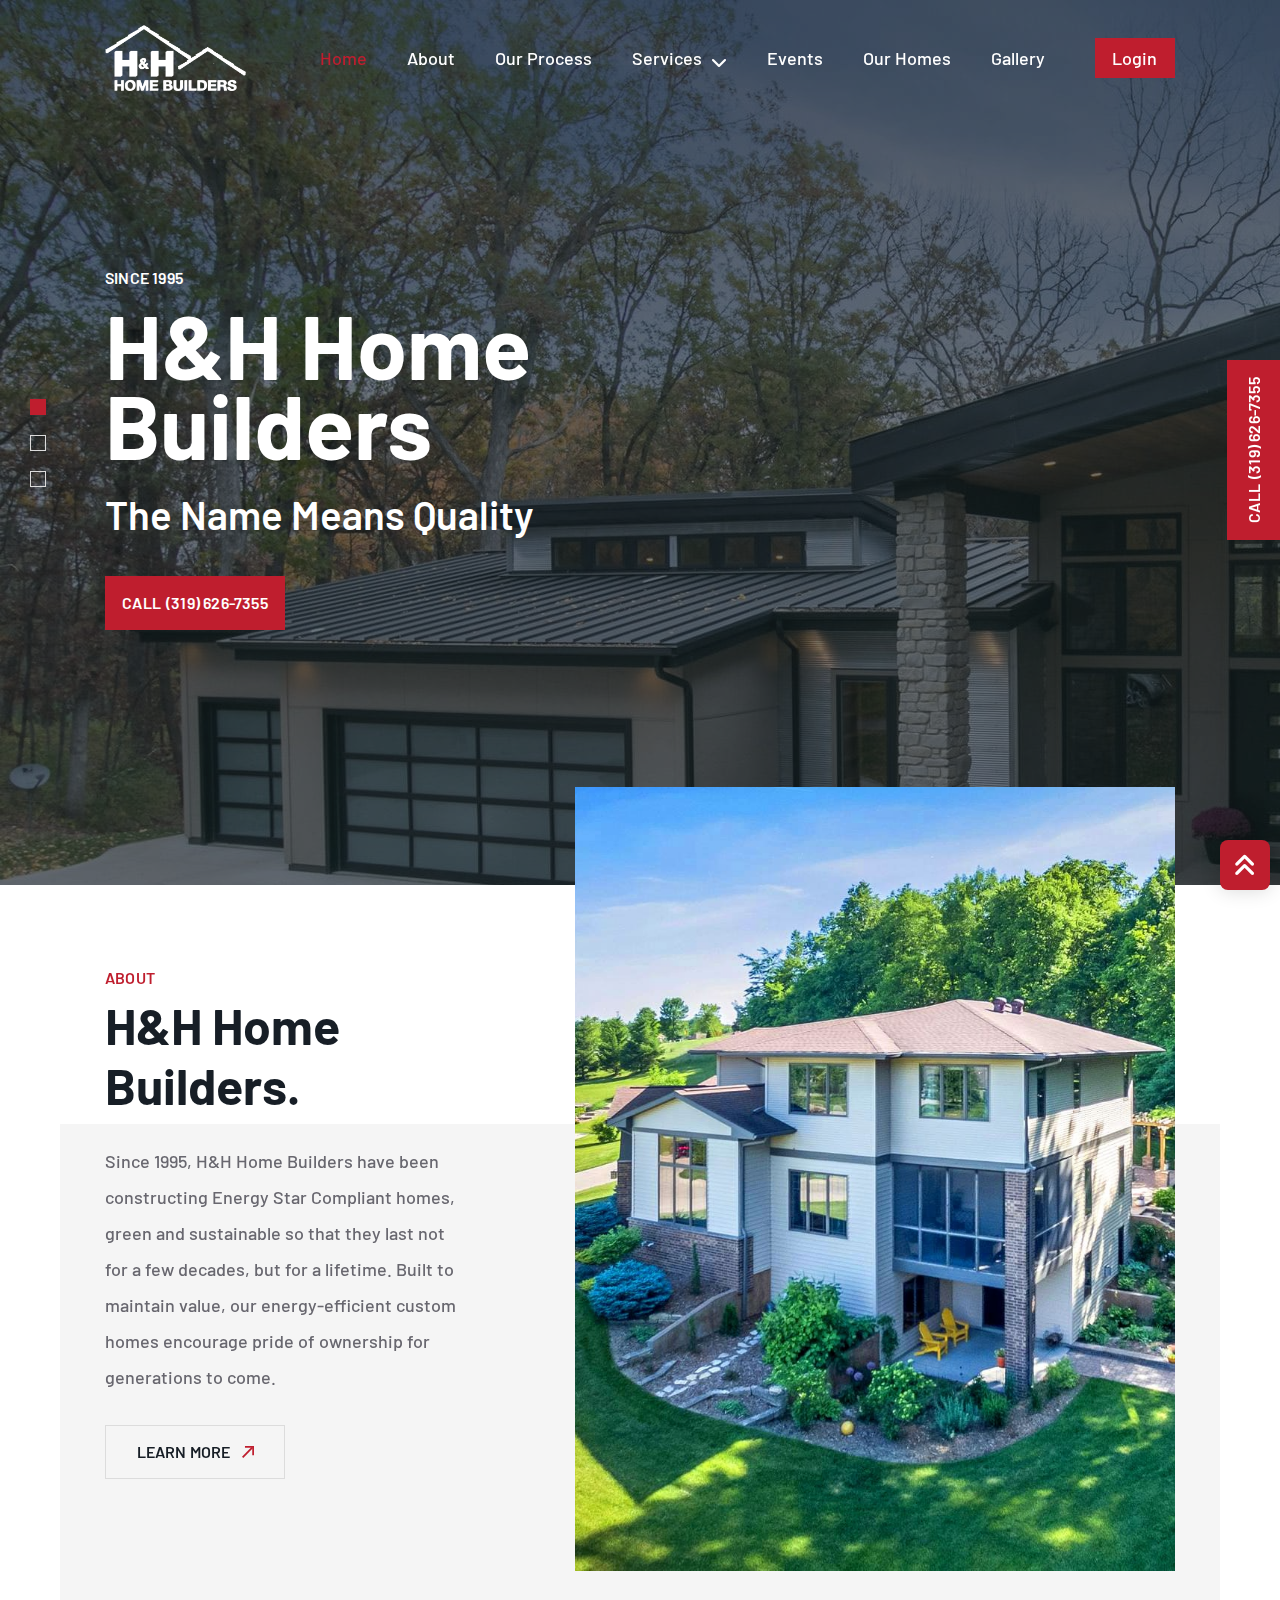
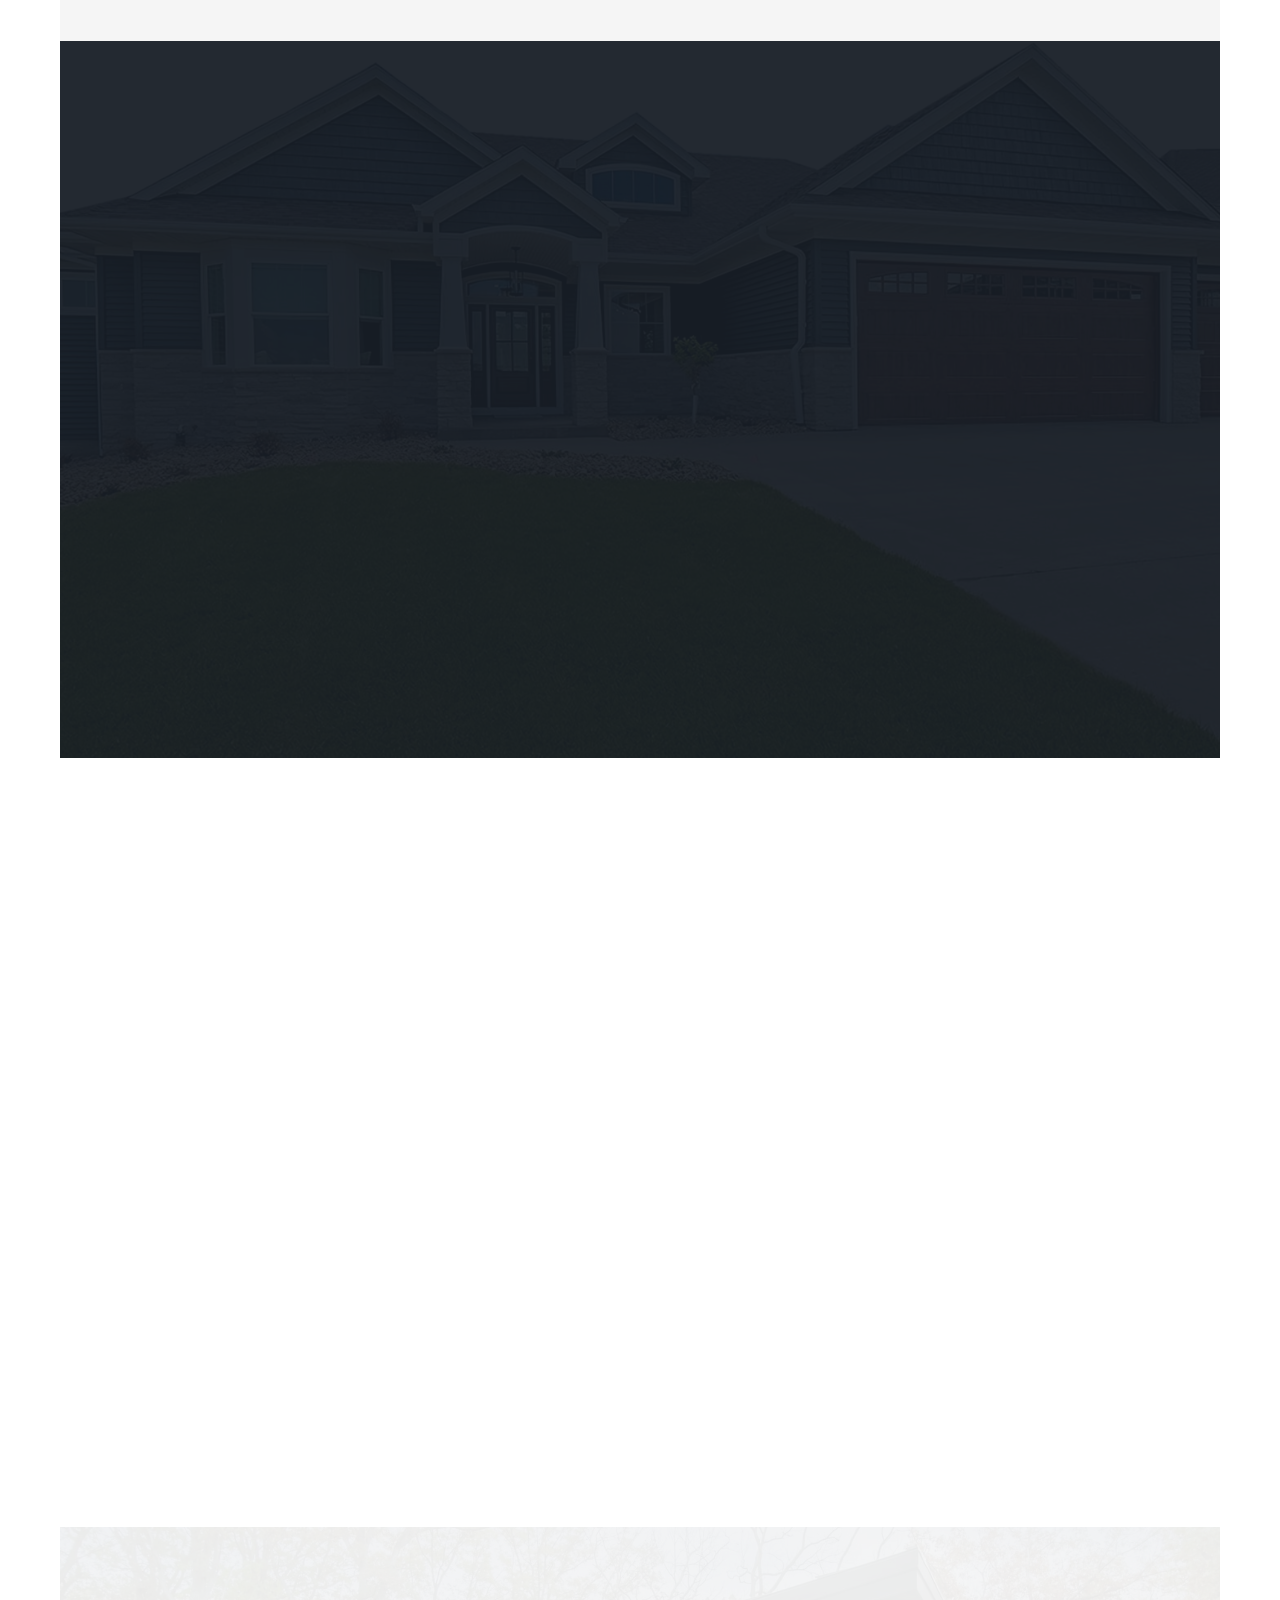
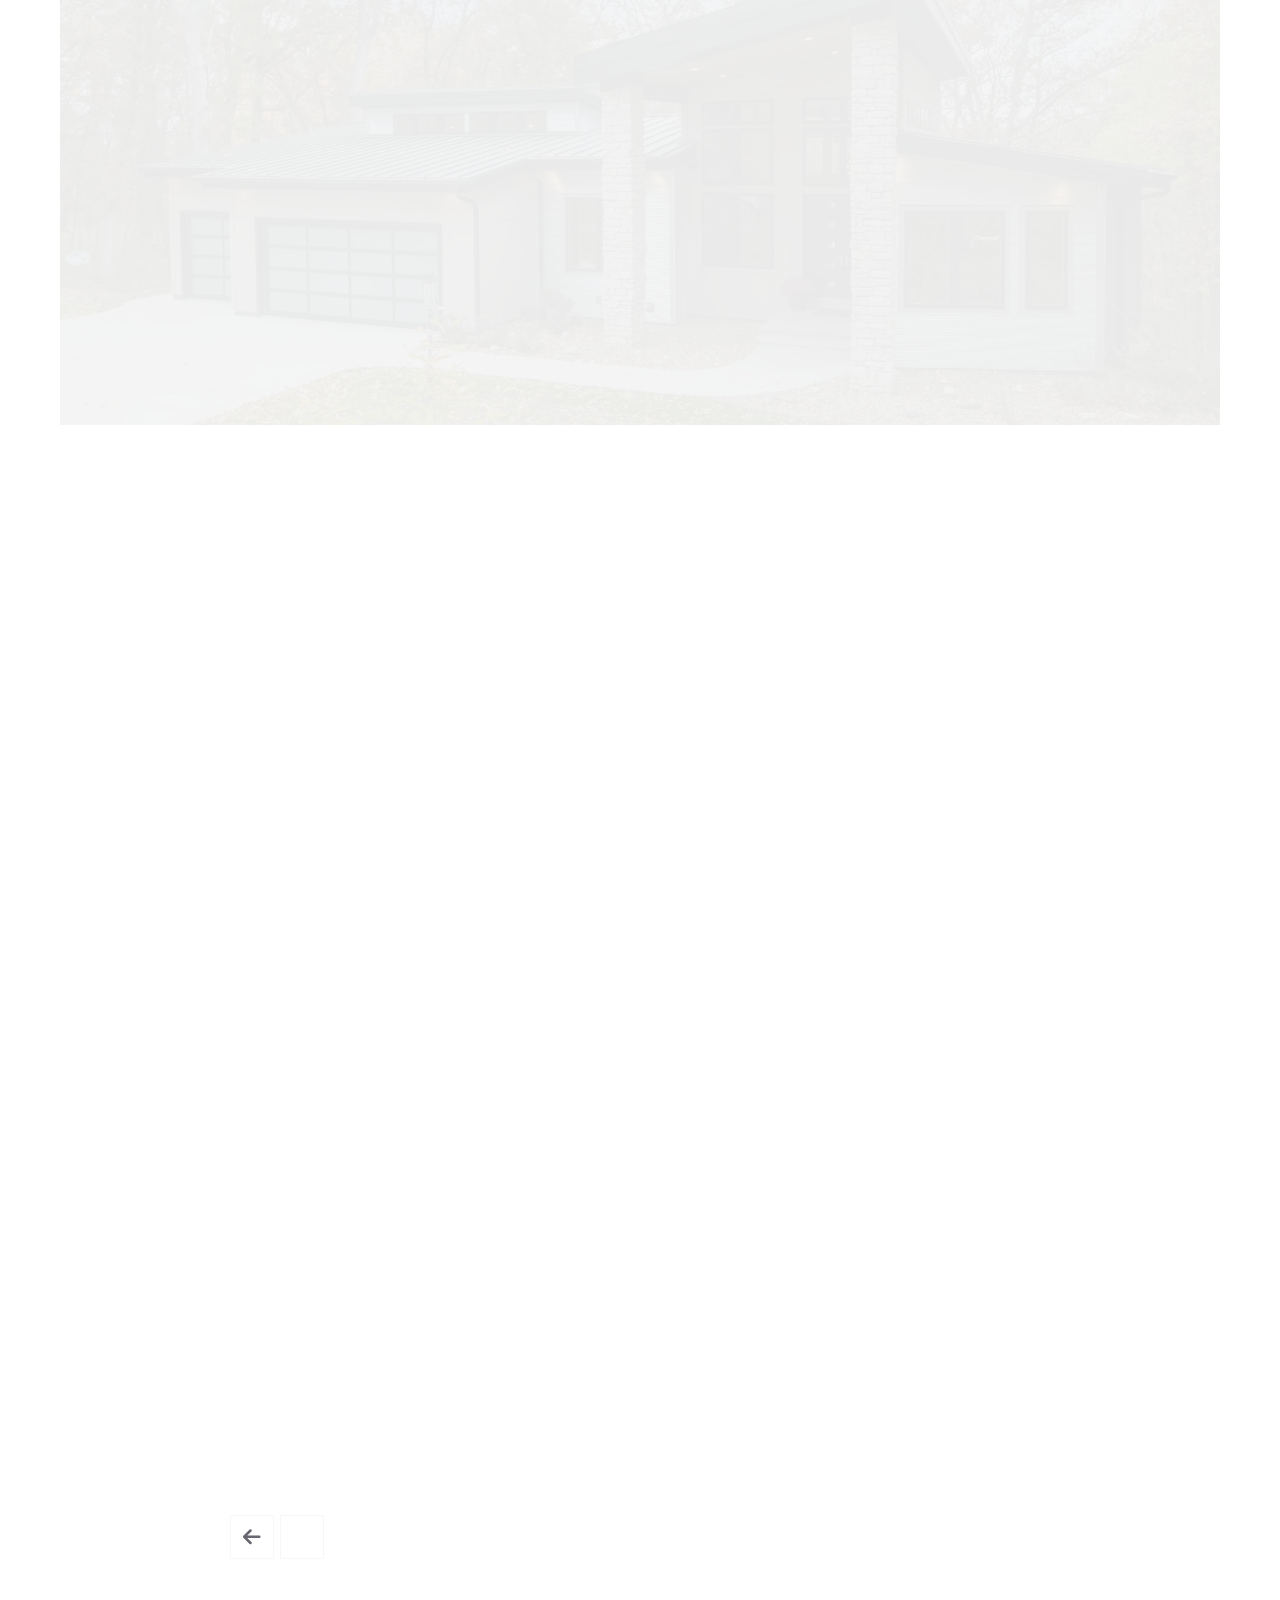
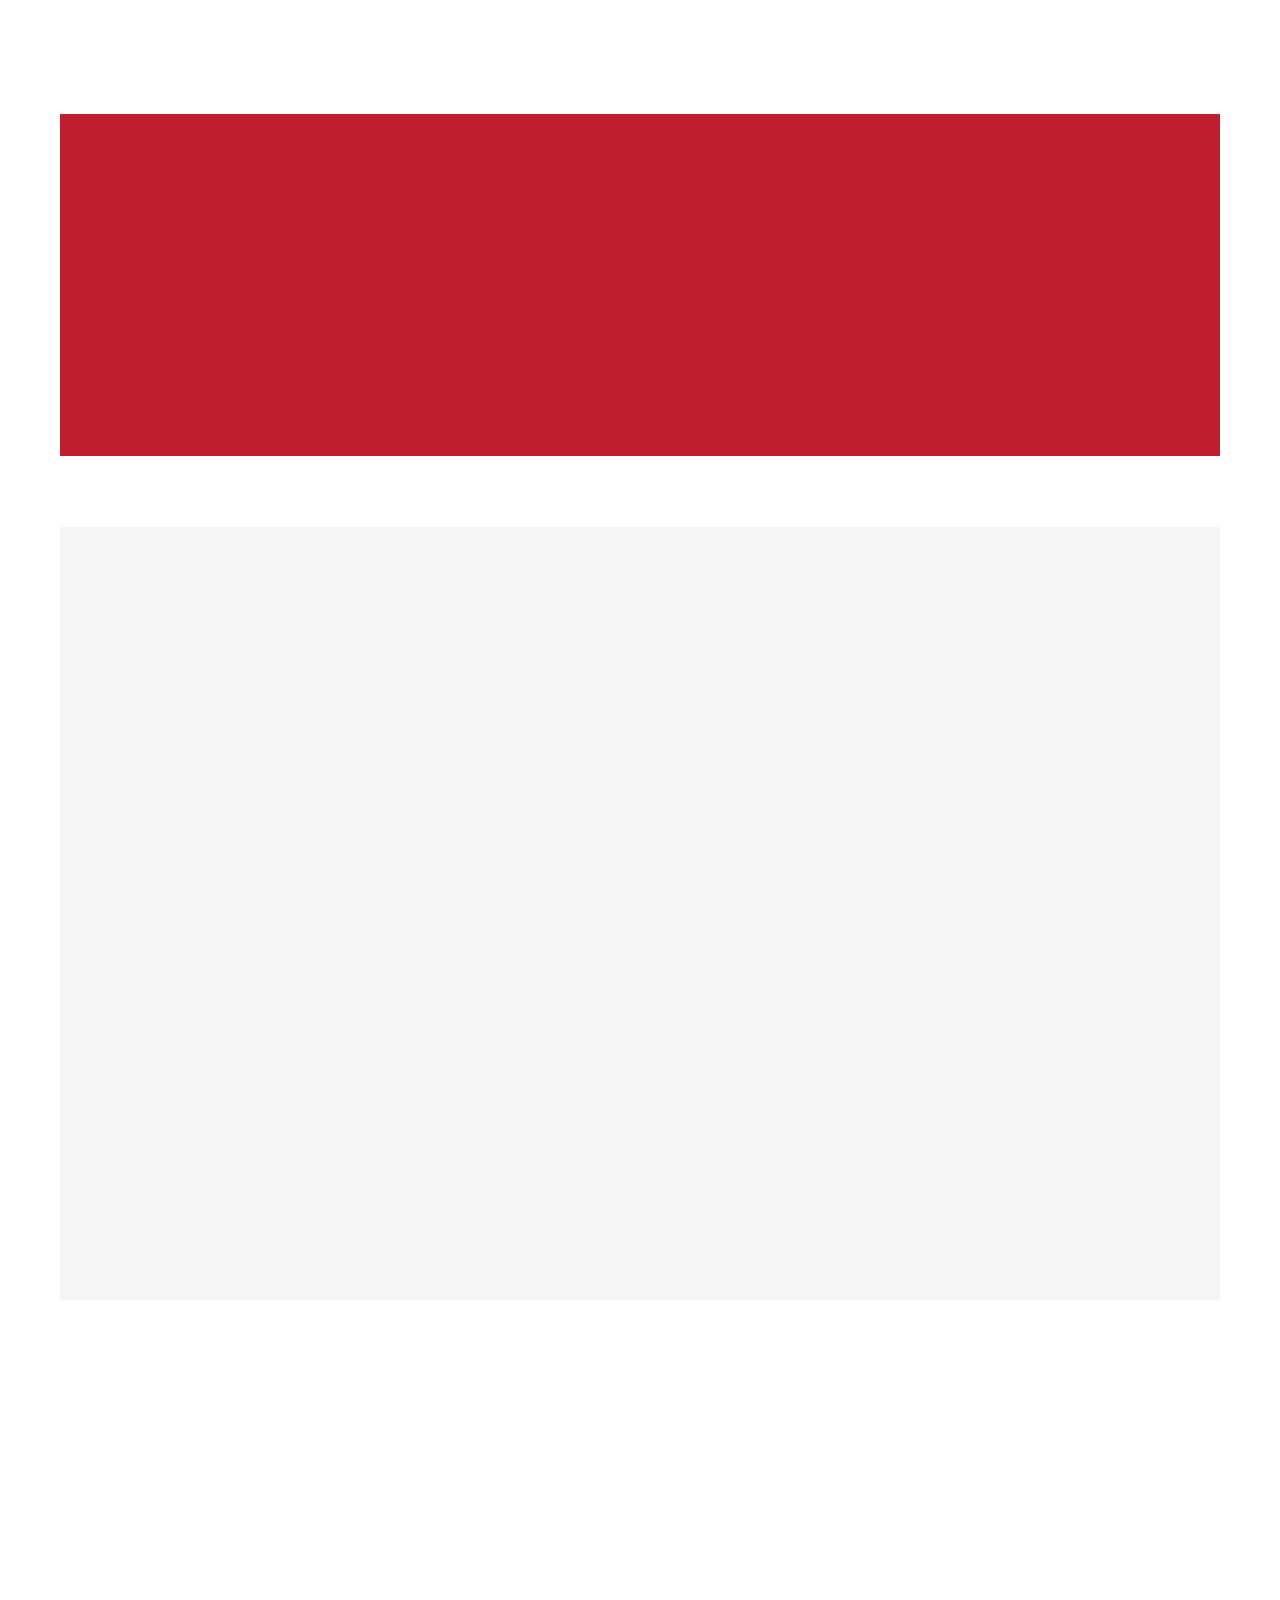
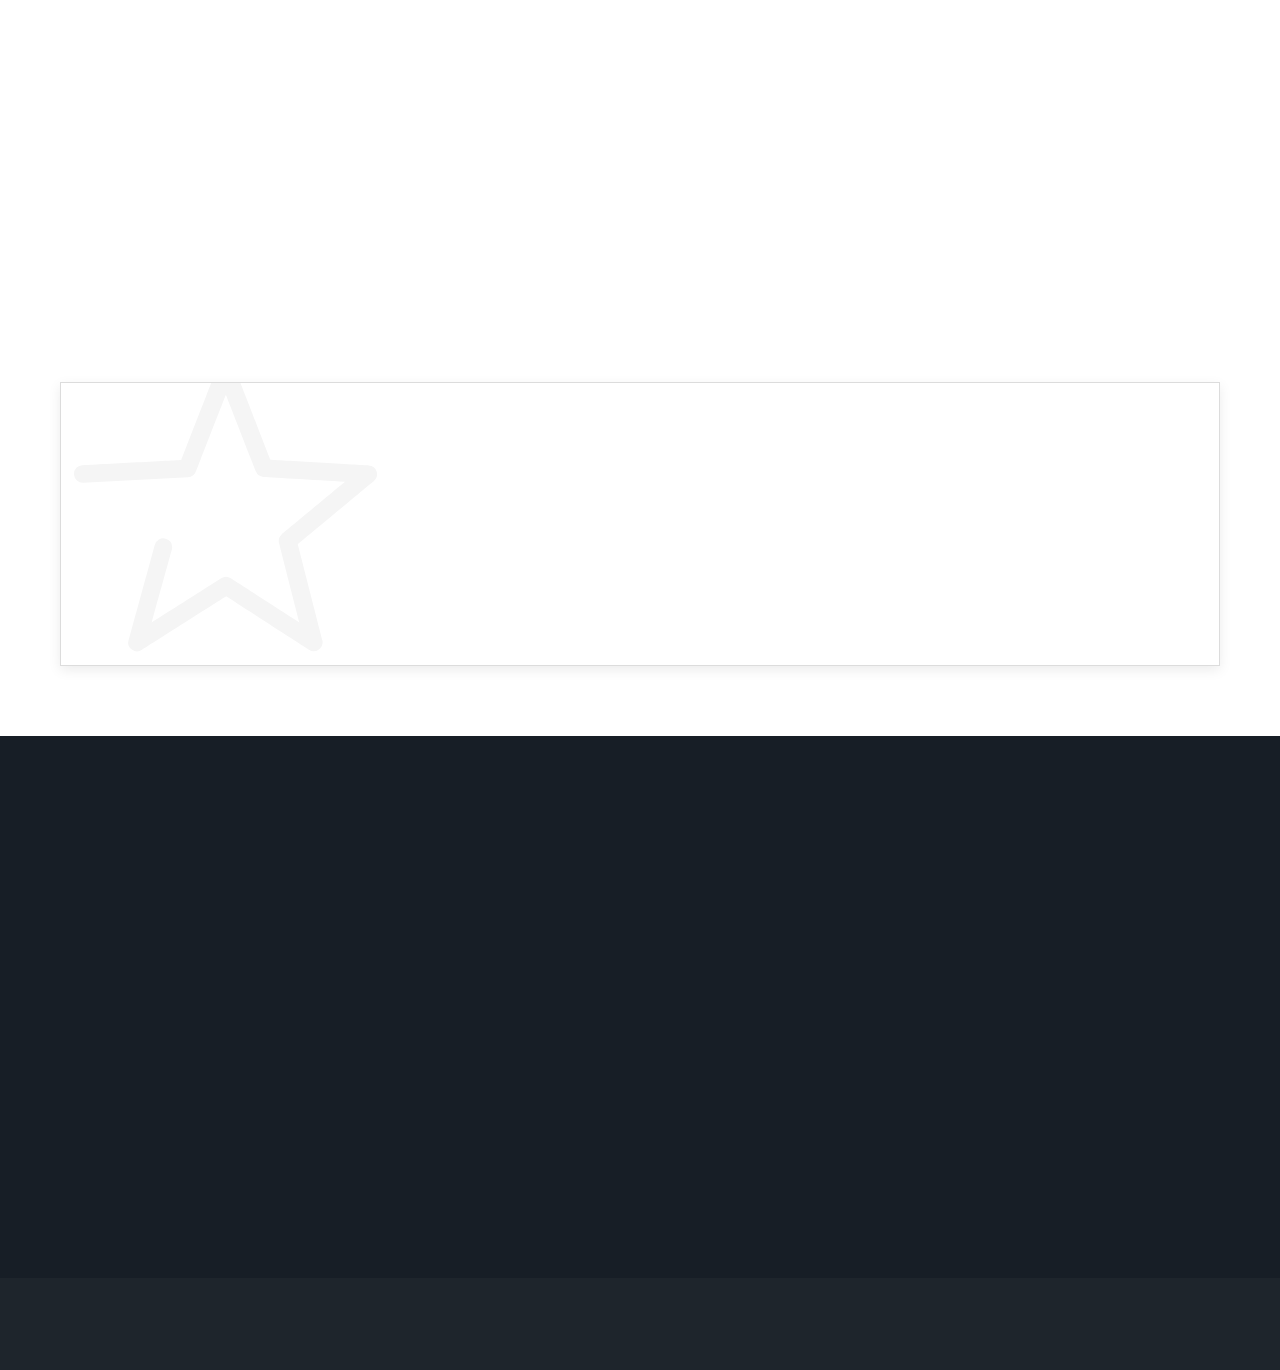
==== commit 68b30fb6: "13-07-2023" ====
--- a/index.html
+++ b/index.html
@@ -66,10 +66,11 @@
                             </ul>
                             <div class="header-btn">
                                 <a href="login.html" class="login-btn for-des-flex" title="Login">Login</a>
-                                <a href="tel:3196267355" class="sec-btn for-mob-flex" title="Call (319) 626-7355" tabindex="0">Call Now</a>
+                                <a href="tel:3196267355" class="sec-btn for-mob-flex" title="Call (319) 626-7355"
+                                    tabindex="0">Call Now</a>
                             </div>
                         </nav>
-                        
+
                     </div>
                 </div>
             </div>
@@ -92,7 +93,9 @@
                                     </div>
                                     <h3 class="h3-title wow fadeInUp">The Name Means Quality</h3>
                                     <div class="banner-btn wow fadeInUp">
-                                        <a href="tel:3196267355" class="sec-btn" title="Call (319) 626-7355">Call<span class="for-des">(319) 626-7355</span><span class="for-mob">Now</span></a>
+                                        <a href="tel:3196267355" class="sec-btn" title="Call (319) 626-7355">Call<span
+                                                class="for-des">(319) 626-7355</span><span
+                                                class="for-mob">Now</span></a>
                                     </div>
                                 </div>
                             </div>
@@ -112,7 +115,9 @@
                                     </div>
                                     <h3 class="h3-title wow fadeInUp">The Name Means Quality</h3>
                                     <div class="banner-btn wow fadeInUp">
-                                        <a href="tel:3196267355" class="sec-btn" title="Call (319) 626-7355">Call<span class="for-des">(319) 626-7355</span><span class="for-mob">Now</span></a>
+                                        <a href="tel:3196267355" class="sec-btn" title="Call (319) 626-7355">Call<span
+                                                class="for-des">(319) 626-7355</span><span
+                                                class="for-mob">Now</span></a>
                                     </div>
                                 </div>
                             </div>
@@ -132,7 +137,9 @@
                                     </div>
                                     <h3 class="h3-title wow fadeInUp">The Name Means Quality</h3>
                                     <div class="banner-btn wow fadeInUp">
-                                        <a href="tel:3196267355" class="sec-btn" title="Call (319) 626-7355">Call<span class="for-des">(319) 626-7355</span><span class="for-mob">Now</span></a>
+                                        <a href="tel:3196267355" class="sec-btn" title="Call (319) 626-7355">Call<span
+                                                class="for-des">(319) 626-7355</span><span
+                                                class="for-mob">Now</span></a>
                                     </div>
                                 </div>
                             </div>
@@ -269,8 +276,8 @@
                             a luxurious residential property that takes your breath away, or just a cozy little home to
                             build memories in, we’ve got you covered. </p>
                         <div class="what-we-do-btn">
-                            <a href="custom-homes-services.html" class="sec-btn border-btn" title="Learn More">Learn More <span
-                                    class="right-up-arrow"
+                            <a href="custom-homes-services.html" class="sec-btn border-btn" title="Learn More">Learn
+                                More <span class="right-up-arrow"
                                     style="-webkit-mask-image: url(./assets/images/right-up-arrow.svg);"></span></a>
                         </div>
                     </div>
@@ -368,7 +375,8 @@
                     </div>
                 </div>
                 <div class="check-our-home-btn wow fadeInUp">
-                    <a href="our-homes.html" class="sec-btn border-btn" title="See All">see all <span class="right-up-arrow"
+                    <a href="our-homes.html" class="sec-btn border-btn" title="See All">see all <span
+                            class="right-up-arrow"
                             style="-webkit-mask-image: url(./assets/images/right-up-arrow.svg);"></span></a>
                 </div>
             </div>
@@ -687,7 +695,7 @@
                 </div>
                 <div class="footer-middle-contant wow fadeInUp">
                     <div class="row justify-content-between">
-                        <div class="col-xl-2 col-lg-3 col-sm-6 col-6 order-1 order-lg-1">
+                        <div class="col-xl-2 col-sm-6 col-6 order-1 order-xl-1">
                             <div class="footer-contact-info">
                                 <a href="tel:319-626-7355" title="(319) 626-7355">
                                     <span class="contact-icon"><i class="fa-solid fa-phone-volume"></i></span>
@@ -695,7 +703,7 @@
                                 </a>
                             </div>
                         </div>
-                        <div class="col-xl-8 col-lg-7 col-sm-12 order-3 order-lg-2">
+                        <div class="col-xl-8 col-sm-12 order-3 order-xl-2">
                             <ul class="footer-page-link">
                                 <li class="page-active"><a href="index.html" title="Home">Home</a></li>
                                 <li><a href="about.html" title="About">About</a></li>
@@ -704,9 +712,10 @@
                                 <li><a href="events.html" title="Events">Events</a></li>
                                 <li><a href="our-homes.html" title="Our Homes">Our Homes</a></li>
                                 <li><a href="gallery.html" title="Gallery">Gallery</a></li>
+                                <li><a href="blog.html" title="Blog">Blog</a></li>
                             </ul>
                         </div>
-                        <div class="col-xl-2 col-lg-2 col-sm-6 col-6 order-2 order-lg-3">
+                        <div class="col-xl-2 col-sm-6 col-6 order-2 order-xl-3">
                             <div class="footer-btn-info">
                                 <ul class="footer-social-media social-media-list">
                                     <li><a href="login.html" class="login-btn" title="Login">Login</a></li>
@@ -720,11 +729,22 @@
                 <div class="row wow fadeInUp">
                     <div class="col-lg-12">
                         <div class="footer-description-text">
-                            <p>Home Builders Iowa City | New Homes Iowa City | New House Builder Iowa City | Custom Home
-                                Building Iowa City | Home Building Iowa City | Home Builders Cedar Rapids
-                                New Homes Cedar Rapids | Custom Home Building Cedar Rapids | Home Building Cedar Rapids
-                                | New House Builder Cedar Rapids | Home Builders North Liberty
-                                Home Builders Coralville | Home Builders Marion | Home Builders Solon</p>
+                            <ul class="footer-blog-link">
+                                <li><a href="#" title="Home Builders Iowa City">Home Builders Iowa City</a></li>
+                                <li><a href="#" title="New Homes Iowa City">New Homes Iowa City</a></li>
+                                <li><a href="#" title="New House Builder Iowa City">New House Builder Iowa City</a></li>
+                                <li><a href="#" title="Custom Home Building Iowa City">Custom Home Building Iowa City</a></li>
+                                <li><a href="#" title="Home Building Iowa City">Home Building Iowa City</a></li>
+                                <li><a href="#" title="Home Builders Cedar Rapids">Home Builders Cedar Rapids</a></li>
+                                <li><a href="#" title=" New Homes Cedar Rapids"> New Homes Cedar Rapids</a></li>
+                                <li><a href="#" title="Custom Home Building Cedar Rapids">Custom Home Building Cedar Rapids</a></li>
+                                <li><a href="#" title="Home Building Cedar Rapids">Home Building Cedar Rapids</a></li>
+                                <li><a href="#" title="New House Builder Cedar Rapids">New House Builder Cedar Rapids</a></li>
+                                <li><a href="#" title="Home Builders North Liberty">Home Builders North Liberty</a></li>
+                                <li><a href="#" title=" Home Builders Coralville"> Home Builders Coralville</a></li>
+                                <li><a href="#" title="Home Builders Marion">Home Builders Marion</a></li>
+                                <li><a href="#" title="Home Builders Solon">Home Builders Solon</a></li>
+                            </ul>
                         </div>
                     </div>
                 </div>
@@ -735,9 +755,10 @@
                 <div class="row">
                     <div class="col-lg-6 wow fadeInUp">
                         <div class="copy-right-left-contant">
-                            <p>© 2022 H&H Home Builders <span><span class="vr-line">|</span> <a href="#" title="Privacy Policy">Privacy Policy</a> | <a
-                                href="#" title="Terms of Use">Terms of Use</a> | <a href="#"
-                                title="Cookies Policy">Cookies Policy</a> </span></p>
+                            <p>© 2022 H&H Home Builders <span><span class="vr-line">|</span> <a href="#"
+                                        title="Privacy Policy">Privacy Policy</a> | <a href="#"
+                                        title="Terms of Use">Terms of Use</a> | <a href="#"
+                                        title="Cookies Policy">Cookies Policy</a> </span></p>
                         </div>
                     </div>
                     <div class="col-lg-6 wow fadeInUp">
@@ -754,7 +775,8 @@
             <i class="fa-solid fa-angles-up"></i>
         </div>
         <div class="top-fixed-btn">
-            <a href="tel:3196267355" class="sec-btn" title="Call (319) 626-7355">Call <span class="for-des">(319) 626-7355</span><span class="for-mob">Now</span></a>
+            <a href="tel:3196267355" class="sec-btn" title="Call (319) 626-7355">Call <span class="for-des">(319)
+                    626-7355</span><span class="for-mob">Now</span></a>
         </div>
     </footer>
     <!-- footer section end -->
--- a/assets/css/style.css
+++ b/assets/css/style.css
@@ -2717,15 +2717,15 @@
 }
 
 .testimonials-description-text::-webkit-scrollbar {
-    width: 5px;
+    width: 4px;
     background-color: rgb(112, 112, 112, 50%);
 }
 .testimonials-description-text::-webkit-scrollbar-thumb {
-    border-radius: 10px;
+    border-radius: 4px;
     background-color: var(--red-color);
 }
 .testimonials-description-text::-webkit-scrollbar-track {
-    border-radius: 10px;
+    border-radius: 4px;
 }
 
 
@@ -3106,17 +3106,37 @@
 
 .footer-description-text {
     padding: 34px 0 38px 0;
-    max-width: 1034px;
+}
+
+.footer-blog-link{
     text-align: center;
-    margin: auto;
-}
-
-.footer-description-text p {
+    display: inline-flex;
+    flex-wrap: wrap;
+    align-items: center;
+    justify-content: center;
+}
+
+.footer-blog-link li{
+    display: inline-block;
+    margin: 7px 5px 7px 0;
+    padding-right: 5px;
+    line-height: 1;
+    border-right: 1px solid var(--common-color);
+}
+
+.footer-blog-link li:last-child{
+    margin-right: 0;
+    padding-right: 0;
+    border-right: 0;
+}
+
+.footer-blog-link li a{
+    color: var(--common-color);
     font-size: 14px;
 }
 
-.footer-description-text p:last-of-type {
-    margin-bottom: 0;
+.footer-blog-link li a:hover{
+    color: var(--white-color);
 }
 
 .bottom-footer {
@@ -3991,6 +4011,7 @@
     display: flex;
     justify-content: center;
     align-items: center;
+    padding: 40px;
 }
 
 .events-page-image img {
@@ -5185,8 +5206,9 @@
     }
 
     .footer-page-link {
-        gap: 17px;
-        justify-content: start;
+        justify-content: center;
+        margin-right: 0px;
+        margin-top: 20px;
     }
 
     .footer-btn-info {
@@ -5617,14 +5639,11 @@
     }
 
     .footer-page-link {
-        gap: 30px;
-        margin-top: 20px;
-        justify-content: center;
-        margin-right: 0px;
-    }
-
-    .footer-description-text {
-        max-width: unset;
+        gap: 28px;
+    }
+
+    .bottom-footer {
+        padding: 30px 0 80px 0;
     }
 
     .bottom-footer .copy-right-left-contant {
@@ -5749,10 +5768,6 @@
 
     .events-page-sec-text .sec-title {
         max-width: unset;
-    }
-
-    .events-page-sec-image-box {
-        height: 500px;
     }
 
     /*===== Event Home Page Section End =====*/
@@ -5937,15 +5952,6 @@
 
     /*===== Event Page Section Start =====*/
 
-    .events-page-sec-image-box {
-        height: 100%;
-        padding: 40px;
-    }
-
-    .events-page-image {
-        width: 370px;
-        max-width: 100%;
-    }
 
     /*===== Event Page Section End =====*/
 
@@ -6321,10 +6327,6 @@
         padding: 29px 0 31px 0;
     }
 
-    .bottom-footer {
-        padding: 30px 0 35px 0;
-    }
-
     .copy-right-left-contant p span {
         display: block;
     }
@@ -6473,8 +6475,9 @@
         margin-bottom: 22px;
     }
 
-    .events-page-image {
-        width: 260px;
+    .events-page-sec-image-box{
+        padding: 20px;
+        height: 75vw;
     }
 
     /*===== Event Page Section End =====*/
@@ -6808,6 +6811,10 @@
         padding-right: 15px;
     }
 
+    .our-testimonials-contant .our-testimonials-text-info .testimonials-description-text {
+        height: 235px;
+    }
+
     .our-testimonials-contant .our-testimonials-icon {
         width: 75px;
     }
@@ -6825,8 +6832,13 @@
         height: 345px;
     }
 
+    .awards-certification-box{
+        width: calc(100% + 30px);
+    }
+
     .slick-center .awards-certification-box {
-        
+        width: 280px;
+        margin: 0 auto;
     }
 
     .slick-center .awards-certification-box::before {
@@ -6981,16 +6993,12 @@
 
     /*===== Project Details Page Section Start =====*/
 
-    .our-home-inner-page-image [class*=col-] {
-        width: 100%;
-    }
-
     .our-home-inner-big-image {
-        height: 200px;
+        height: 100%;
     }
 
     .our-home-inner-small-image {
-        height: 200px;
+        height: 175px;
     }
 
     .home-details-list {
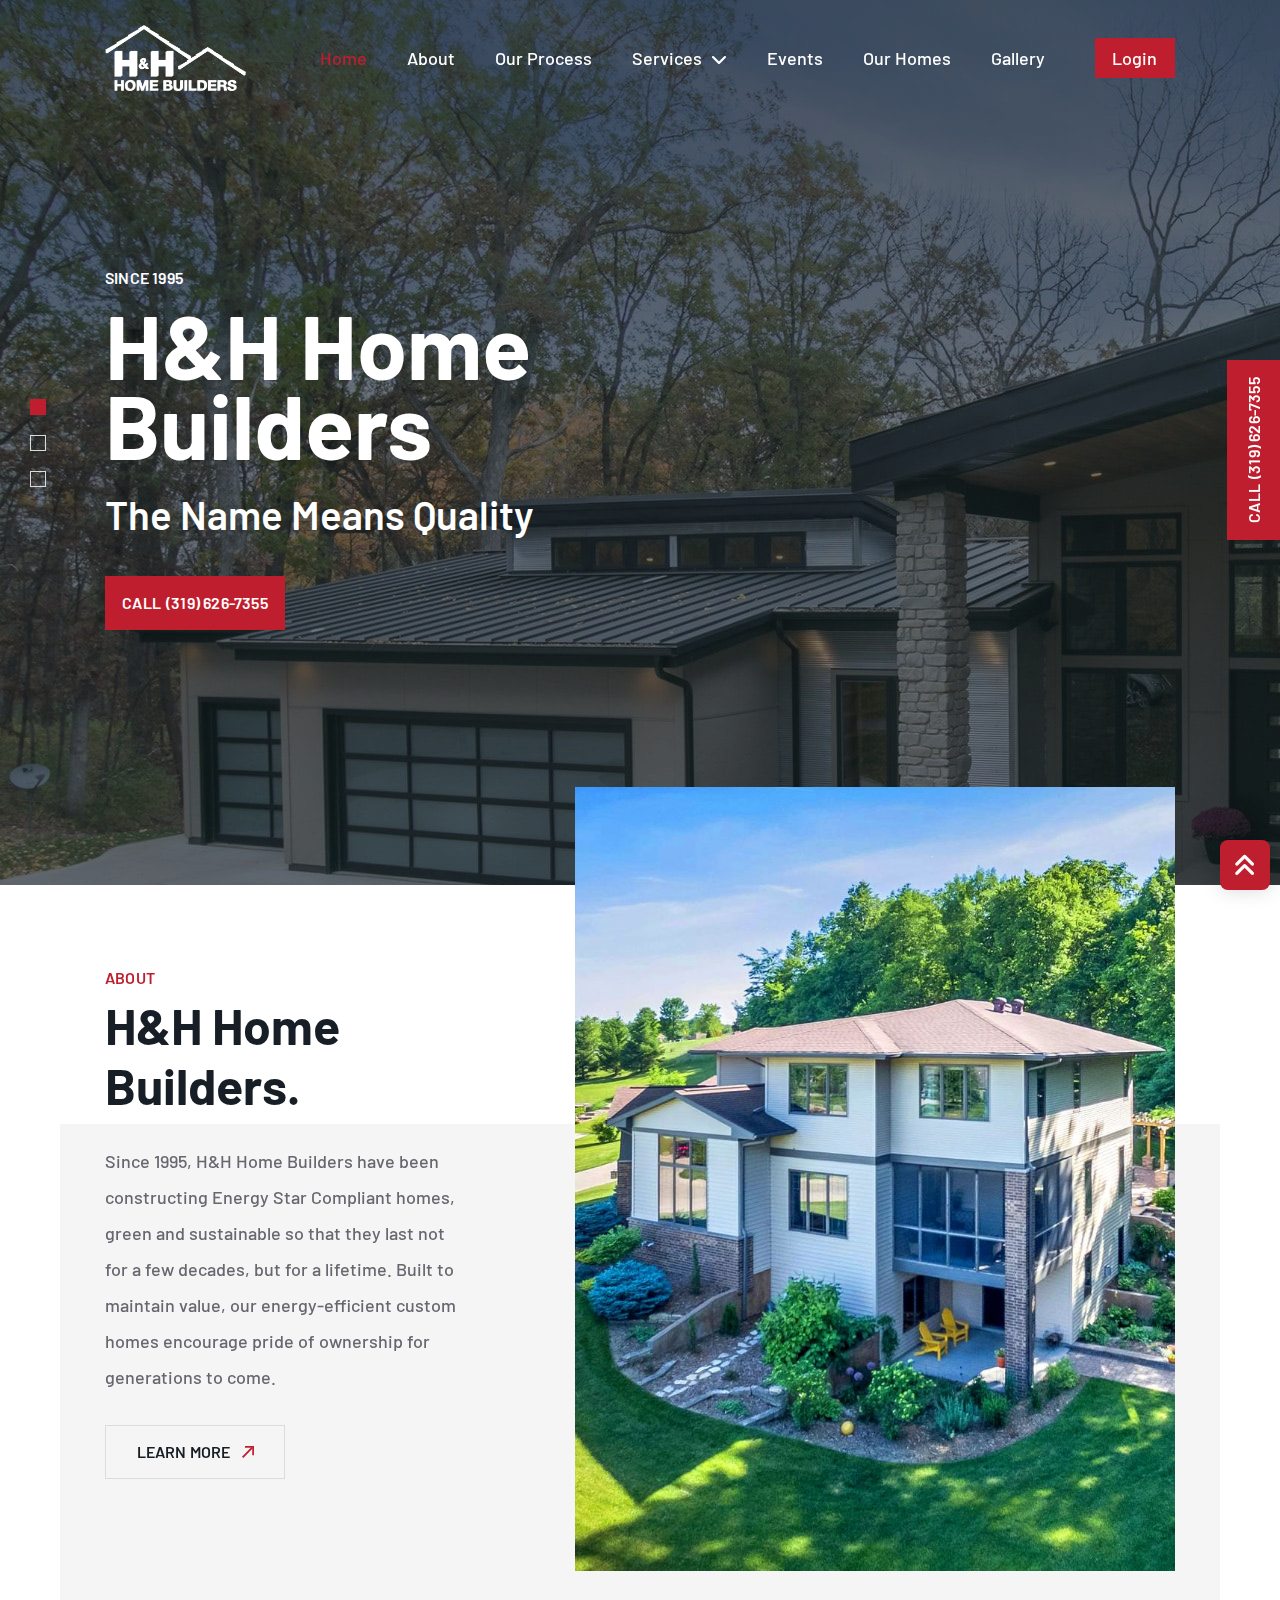
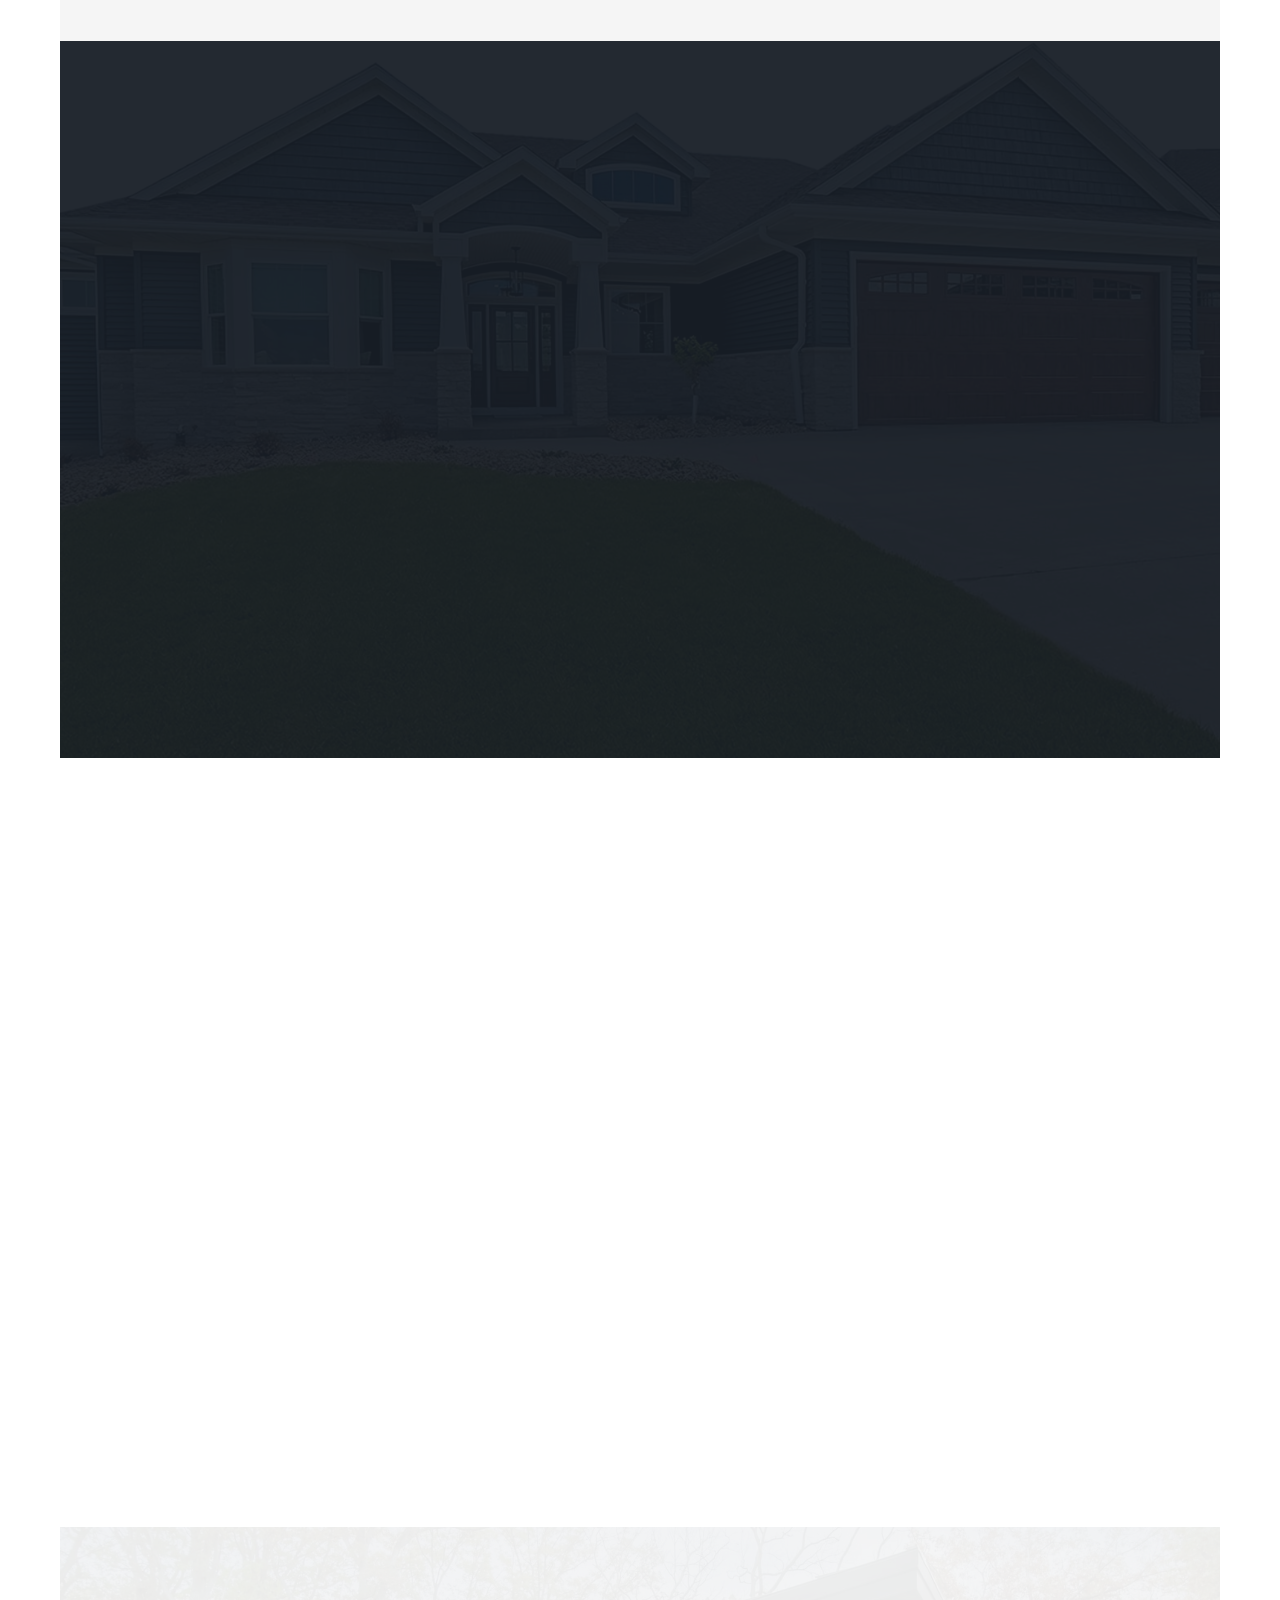
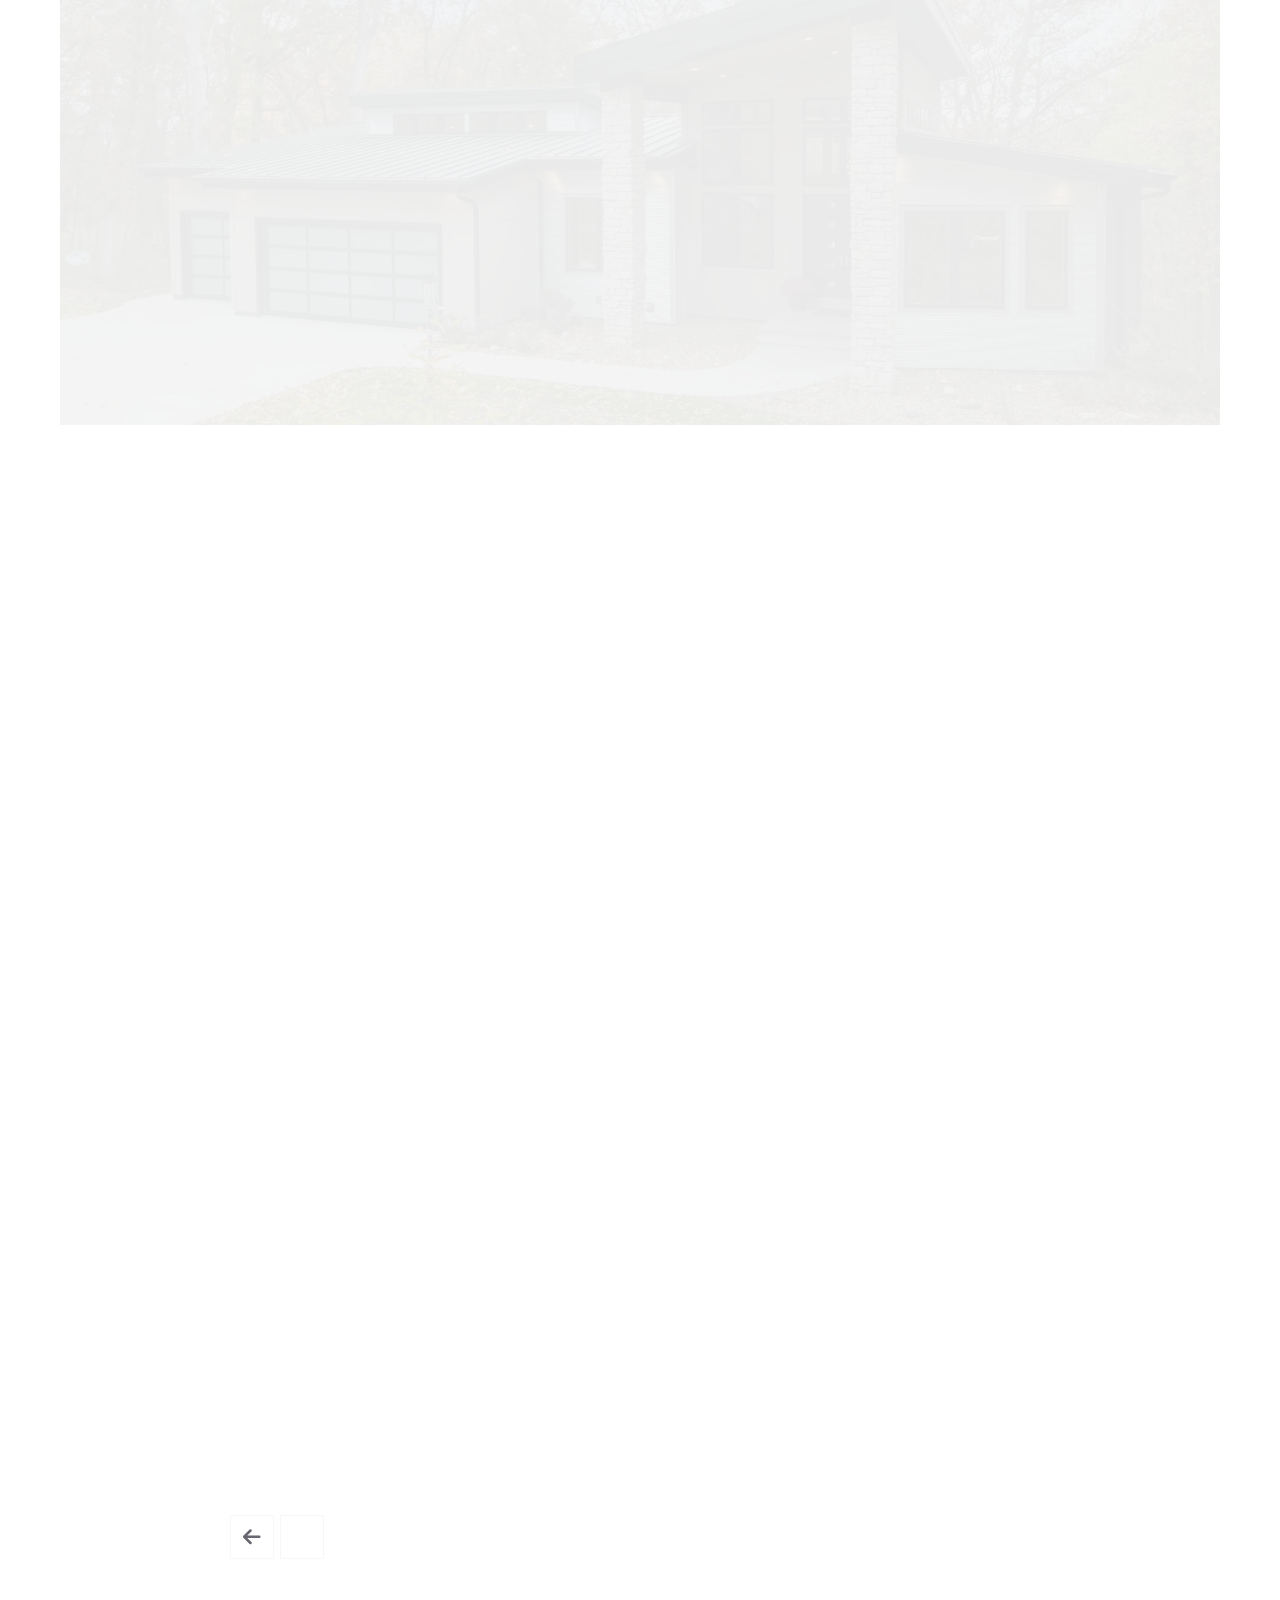
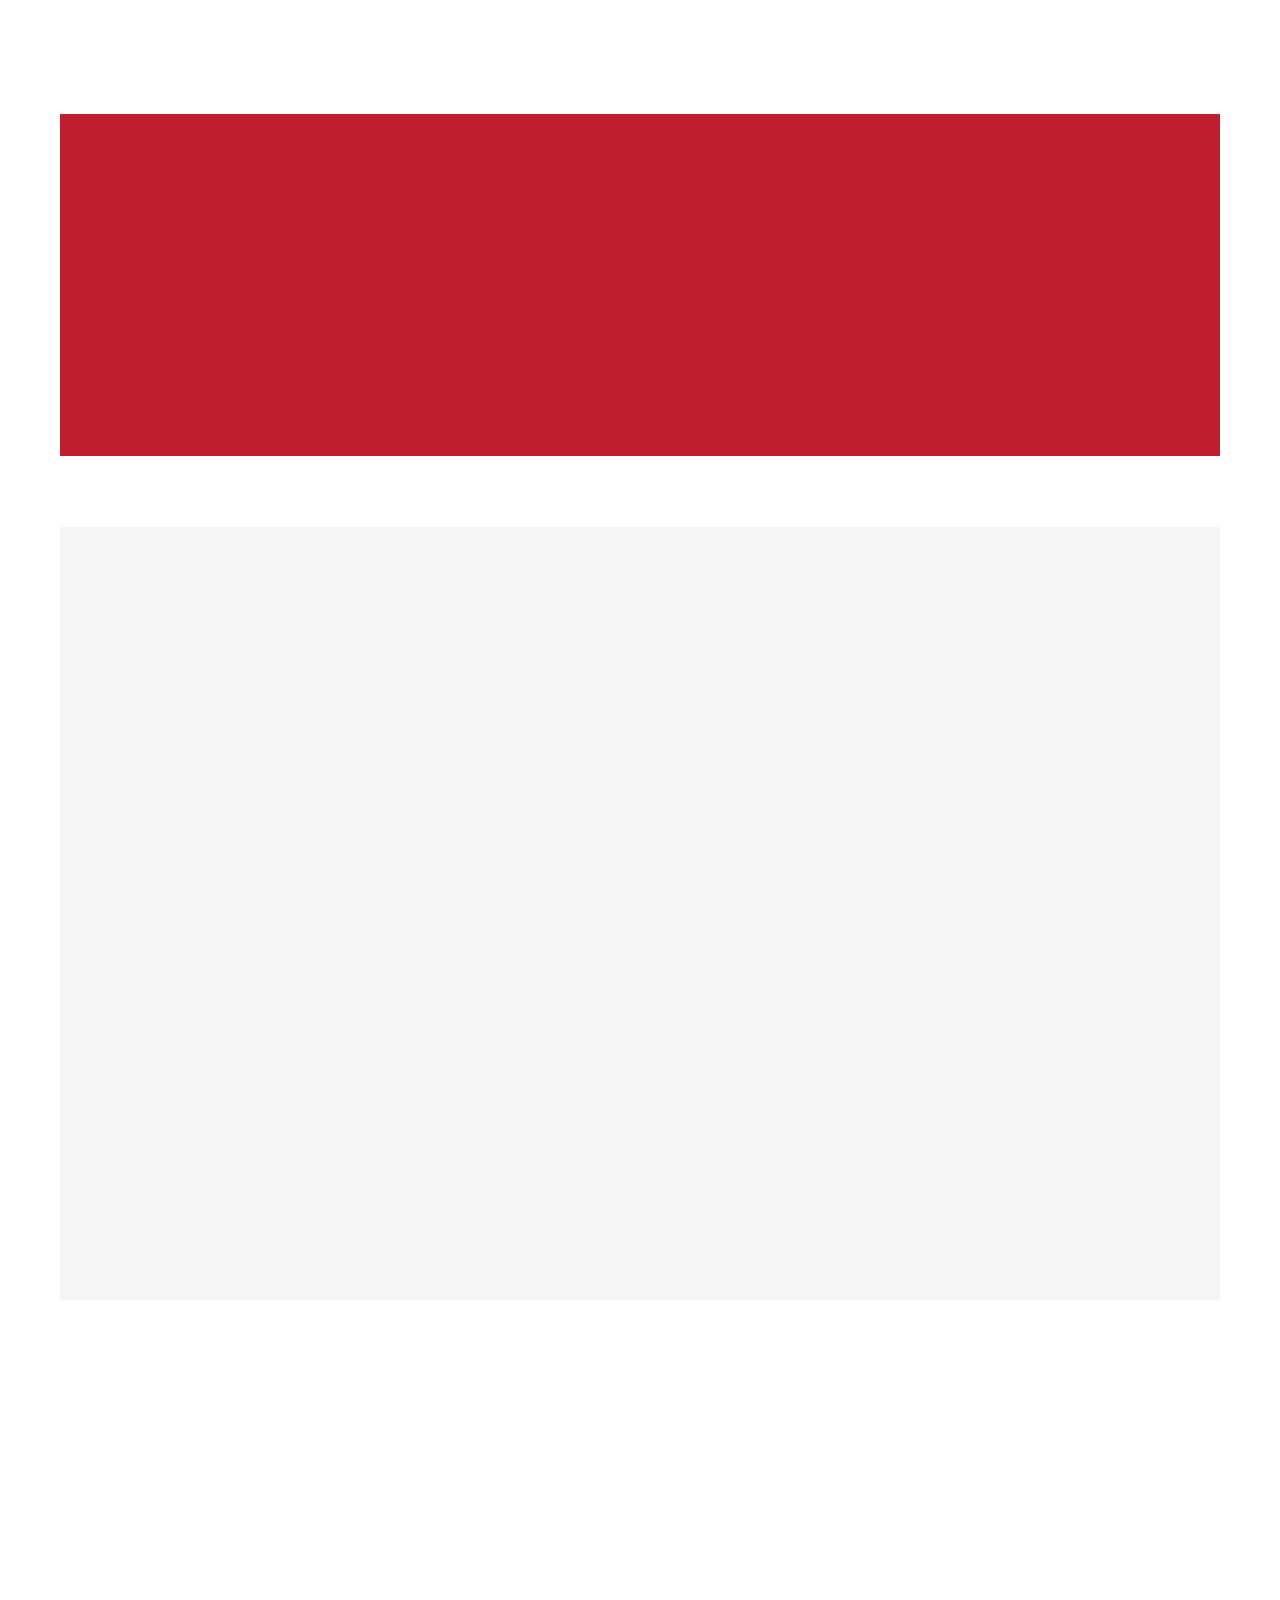
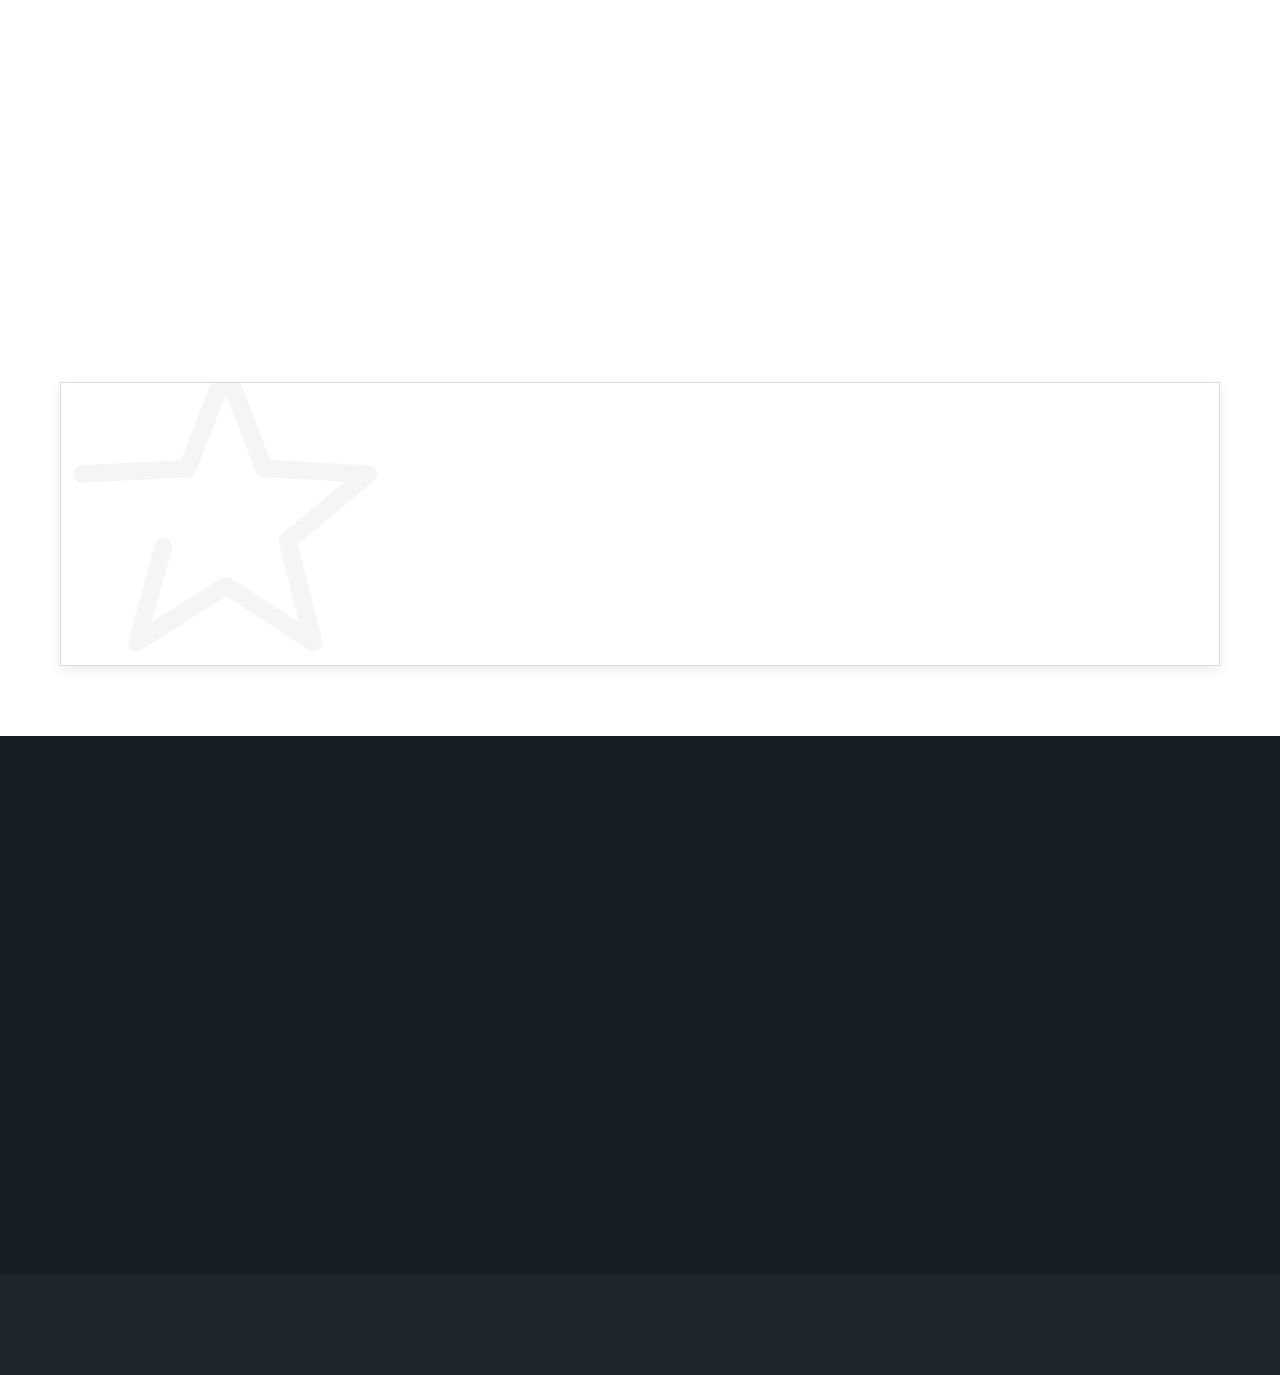
==== commit 294ffd49: "13-07-2023" ====
--- a/index.html
+++ b/index.html
@@ -319,7 +319,7 @@
                 </div>
                 <div class="row check-our-home-slider wow fadeInUp">
                     <div class="col-lg-6">
-                        <div class="our-home-box">
+                        <a href="project-details.html" class="our-home-box">
                             <div class="our-home-image">
                                 <img src="assets/images/our-home-image01.jpg" alt="our-home-image">
                             </div>
@@ -327,10 +327,10 @@
                                 <h5 class="h5-title">875 Grouse Lane</h5>
                                 <p>North Liberty, IA 52317</p>
                             </div>
-                        </div>
+                        </a>
                     </div>
                     <div class="col-lg-6">
-                        <div class="our-home-box">
+                        <a href="project-details.html" class="our-home-box">
                             <div class="our-home-image">
                                 <img src="assets/images/our-home-image02.jpg" alt="our-home-image">
                             </div>
@@ -338,10 +338,10 @@
                                 <h5 class="h5-title">885 Grouse Court</h5>
                                 <p>North Liberty, IA 52317</p>
                             </div>
-                        </div>
+                        </a>
                     </div>
                     <div class="col-lg-6">
-                        <div class="our-home-box">
+                        <a href="project-details.html" class="our-home-box">
                             <div class="our-home-image">
                                 <img src="assets/images/our-home-image03.jpg" alt="our-home-image">
                             </div>
@@ -349,10 +349,10 @@
                                 <h5 class="h5-title">1380 Salm Dr. North Liberty</h5>
                                 <p>North Liberty, IA</p>
                             </div>
-                        </div>
+                        </a>
                     </div>
                     <div class="col-lg-6">
-                        <div class="our-home-box">
+                        <a href="project-details.html" class="our-home-box">
                             <div class="our-home-image">
                                 <img src="assets/images/our-home-image04.jpg" alt="our-home-image">
                             </div>
@@ -360,10 +360,10 @@
                                 <h5 class="h5-title">Walnut Acres</h5>
                                 <p>North Liberty, IA 52317</p>
                             </div>
-                        </div>
+                        </a>
                     </div>
                     <div class="col-lg-6">
-                        <div class="our-home-box">
+                        <a href="project-details.html" class="our-home-box">
                             <div class="our-home-image">
                                 <img src="assets/images/our-home-image04.jpg" alt="our-home-image">
                             </div>
@@ -371,7 +371,7 @@
                                 <h5 class="h5-title">Walnut Acres</h5>
                                 <p>North Liberty, IA 52317</p>
                             </div>
-                        </div>
+                        </a>
                     </div>
                 </div>
                 <div class="check-our-home-btn wow fadeInUp">
@@ -519,7 +519,7 @@
                     <div class="col-lg-4">
                         <div class="awards-certification-box">
                             <div class="awards-certification-image">
-                                <img src="assets/images/Awards-Certification-image01.jpg"
+                                <img src="assets/images/Awards-Certification-image01.png"
                                     alt="awards-certification-image">
                             </div>
                             <div class="awards-certification-image-info">
@@ -531,7 +531,7 @@
                     <div class="col-lg-4">
                         <div class="awards-certification-box">
                             <div class="awards-certification-image">
-                                <img src="assets/images/Awards-Certification-image01.jpg"
+                                <img src="assets/images/Awards-Certification-image01.png"
                                     alt="awards-certification-image">
                             </div>
                             <div class="awards-certification-image-info">
@@ -543,7 +543,7 @@
                     <div class="col-lg-4">
                         <div class="awards-certification-box">
                             <div class="awards-certification-image">
-                                <img src="assets/images/Awards-Certification-image01.jpg"
+                                <img src="assets/images/Awards-Certification-image01.png"
                                     alt="awards-certification-image">
                             </div>
                             <div class="awards-certification-image-info">
@@ -555,7 +555,7 @@
                     <div class="col-lg-4">
                         <div class="awards-certification-box">
                             <div class="awards-certification-image">
-                                <img src="assets/images/Awards-Certification-image01.jpg"
+                                <img src="assets/images/Awards-Certification-image01.png"
                                     alt="awards-certification-image">
                             </div>
                             <div class="awards-certification-image-info">
@@ -733,13 +733,16 @@
                                 <li><a href="#" title="Home Builders Iowa City">Home Builders Iowa City</a></li>
                                 <li><a href="#" title="New Homes Iowa City">New Homes Iowa City</a></li>
                                 <li><a href="#" title="New House Builder Iowa City">New House Builder Iowa City</a></li>
-                                <li><a href="#" title="Custom Home Building Iowa City">Custom Home Building Iowa City</a></li>
+                                <li><a href="#" title="Custom Home Building Iowa City">Custom Home Building Iowa
+                                        City</a></li>
                                 <li><a href="#" title="Home Building Iowa City">Home Building Iowa City</a></li>
                                 <li><a href="#" title="Home Builders Cedar Rapids">Home Builders Cedar Rapids</a></li>
                                 <li><a href="#" title=" New Homes Cedar Rapids"> New Homes Cedar Rapids</a></li>
-                                <li><a href="#" title="Custom Home Building Cedar Rapids">Custom Home Building Cedar Rapids</a></li>
+                                <li><a href="#" title="Custom Home Building Cedar Rapids">Custom Home Building Cedar
+                                        Rapids</a></li>
                                 <li><a href="#" title="Home Building Cedar Rapids">Home Building Cedar Rapids</a></li>
-                                <li><a href="#" title="New House Builder Cedar Rapids">New House Builder Cedar Rapids</a></li>
+                                <li><a href="#" title="New House Builder Cedar Rapids">New House Builder Cedar
+                                        Rapids</a></li>
                                 <li><a href="#" title="Home Builders North Liberty">Home Builders North Liberty</a></li>
                                 <li><a href="#" title=" Home Builders Coralville"> Home Builders Coralville</a></li>
                                 <li><a href="#" title="Home Builders Marion">Home Builders Marion</a></li>
@@ -755,10 +758,12 @@
                 <div class="row">
                     <div class="col-lg-6 wow fadeInUp">
                         <div class="copy-right-left-contant">
-                            <p>© 2022 H&H Home Builders <span><span class="vr-line">|</span> <a href="#"
-                                        title="Privacy Policy">Privacy Policy</a> | <a href="#"
-                                        title="Terms of Use">Terms of Use</a> | <a href="#"
-                                        title="Cookies Policy">Cookies Policy</a> </span></p>
+                            <ul class="footer-bottom-link">
+                                <li>© 2023 H&H Home Builders</li>
+                                <li><a href="#" title="Privacy Policy">Privacy Policy</a></li>
+                                <li><a href="#"title="Terms of Service">Terms of Use</a></li>
+                                <li><a href="#" title="Cookies Policy">Cookies Policy</a></li>
+                            </ul>
                         </div>
                     </div>
                     <div class="col-lg-6 wow fadeInUp">
--- a/assets/css/style.css
+++ b/assets/css/style.css
@@ -1424,17 +1424,18 @@
 .woocommerce a.button:hover,
 .woocommerce button.button:hover,
 .woocommerce input.button:hover {
+    background-color: var(--primary-color);
+    color: var(--white-color);
+}
+
+
+.sec-btn.black-btn {
+    background-color: var(--primary-color);
+}
+
+.sec-btn.black-btn:hover {
     background-color: var(--white-color);
     color: var(--red-color);
-}
-
-
-.sec-btn.black-btn {
-    background-color: var(--primary-color);
-}
-
-.sec-btn.black-btn:hover {
-    background-color: var(--white-color);
 }
 
 .sec-btn.border-btn {
@@ -2260,7 +2261,7 @@
 .main-navigation ul.main-menu li.menu-item-has-children>a:after {
     content: "\f078";
     position: absolute;
-    top: 55%;
+    top: 51%;
     right: 0;
     transform: translate(0, -50%);
     font-family: "Font Awesome 5 Free";
@@ -2422,10 +2423,6 @@
     transition: 0.3s;
 }
 
-.banner-btn .sec-btn:hover span {
-    color: var(--red-color);
-}
-
 /*===== Main Banner End =====*/
 
 
@@ -2637,8 +2634,13 @@
     object-fit: cover;
 }
 
-.our-home-box .h5-title {
+.check-our-home-slider .our-home-box:hover .our-home-image-info .h5-title{
+    color: var(--red-color);
+}
+
+.our-home-box .our-home-image-info .h5-title {
     margin-bottom: 16px;
+    transition: 0.3s;
 }
 
 .our-home-box .our-home-image-info p {
@@ -2839,14 +2841,14 @@
     position: absolute;
     top: 0;
     left: 0;
-    background-color: var(--white-color);
-    box-shadow: 0 1px 2px 0 rgb(0, 0, 0, 8%);
+    background-color: rgb(255 255 255/70%);
+    box-shadow: 0 1px 2px rgb(0 0 0/8%);
     z-index: -1;
     opacity: 0.7;
+    transition: 0.3s;
 }
 
 .slick-center .awards-certification-box::before {
-    content: '';
     --extra-space: 60px;
     width: calc(100% + var(--extra-space));
     max-width: unset;
@@ -2854,7 +2856,8 @@
     left: 50%;
     top: 50%;
     transform: translate(-50%, -50%);
-    box-shadow: 0 4px 12px 0 rgb(0, 0, 0, 8%);
+    background-color: var(--white-color);
+    box-shadow: 0 4px 12px rgb(0 0 0/8%);
 }
 
 .slick-center .awards-certification-box {
@@ -3120,7 +3123,7 @@
     display: inline-block;
     margin: 7px 5px 7px 0;
     padding-right: 5px;
-    line-height: 1;
+    line-height: 14px;
     border-right: 1px solid var(--common-color);
 }
 
@@ -3165,6 +3168,30 @@
 .bottom-footer p a:hover {
     color: var(--red-color);
 }
+
+.footer-bottom-link li{
+    font-size: 14px;
+    line-height: 1;
+    font-weight: 300;
+    display: inline-block;
+    color: var(--border-color);
+    padding-right: 5px;
+    margin-right: 1px;
+    border-right: 1px solid var(--border-color);
+}
+
+.footer-bottom-link li:last-child {
+    margin-right: 0;
+    padding-right: 0;
+    border-right: 0;
+}
+
+.footer-bottom-link li a{
+    color: var(--border-color);
+    font-weight: 300;
+
+}
+
 
 /*===== Scroll To Top Css Start =====*/
 .scrolltop {
@@ -3683,8 +3710,6 @@
 
 /*========== Project Details [Page] Start ==========*/
 
-
-
 /*===== Our Home Inner Page Section Start =====*/
 
 section.our-home-inner-page-image {
@@ -4136,6 +4161,14 @@
 
 .you-may-also-like-slider .prev-arrow.slick-arrow:hover {
     color: var(--white-color);
+}
+
+.you-may-also-like-slider .common-image-box-2 .h5-title{
+    transition: 0.3s;
+}
+
+.you-may-also-like-slider .common-image-box-2:hover .h5-title{
+    color: var(--red-color);
 }
 
 /*===== You May Also Like Section End =====*/
@@ -5655,6 +5688,13 @@
         text-align: center;
     }
 
+    .footer-bottom-link li:first-child {
+        display: block;
+        margin: 0;
+        padding-right: 0;
+        border-right: 0;
+    }
+
     /*===== About Page Section Start =====*/
 
     .inner-banner-contant .h1-title {
@@ -6832,15 +6872,6 @@
         height: 345px;
     }
 
-    .awards-certification-box{
-        width: calc(100% + 30px);
-    }
-
-    .slick-center .awards-certification-box {
-        width: 280px;
-        margin: 0 auto;
-    }
-
     .slick-center .awards-certification-box::before {
         height: 320px;
         --extra-space: 0px;
@@ -6998,7 +7029,7 @@
     }
 
     .our-home-inner-small-image {
-        height: 175px;
+        height: 145px;
     }
 
     .home-details-list {
@@ -7007,6 +7038,10 @@
 
     .gallery-feature-image {
         height: 260PX;
+    }
+
+    .check-our-home-slider .slick-list {
+        width: calc(100% + 390px);
     }
 
     /*===== Project Details Page Section End =====*/
